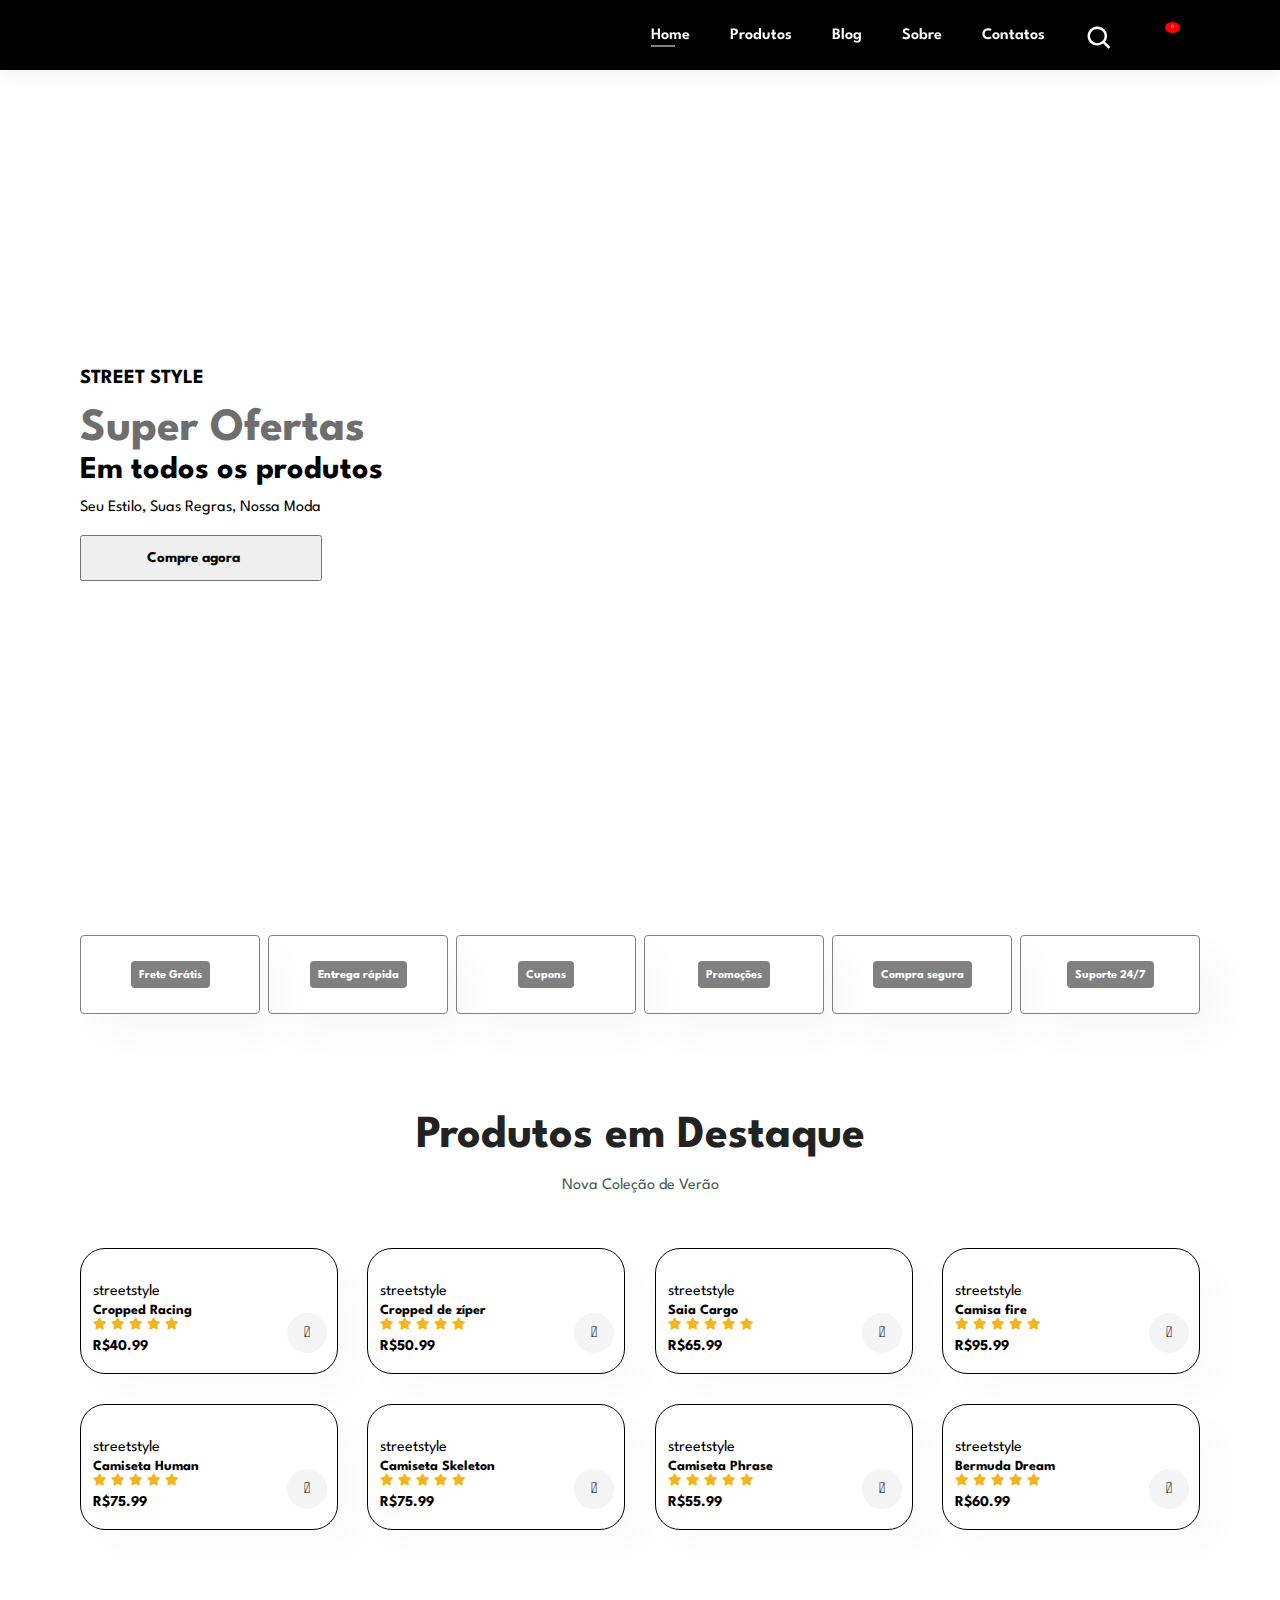
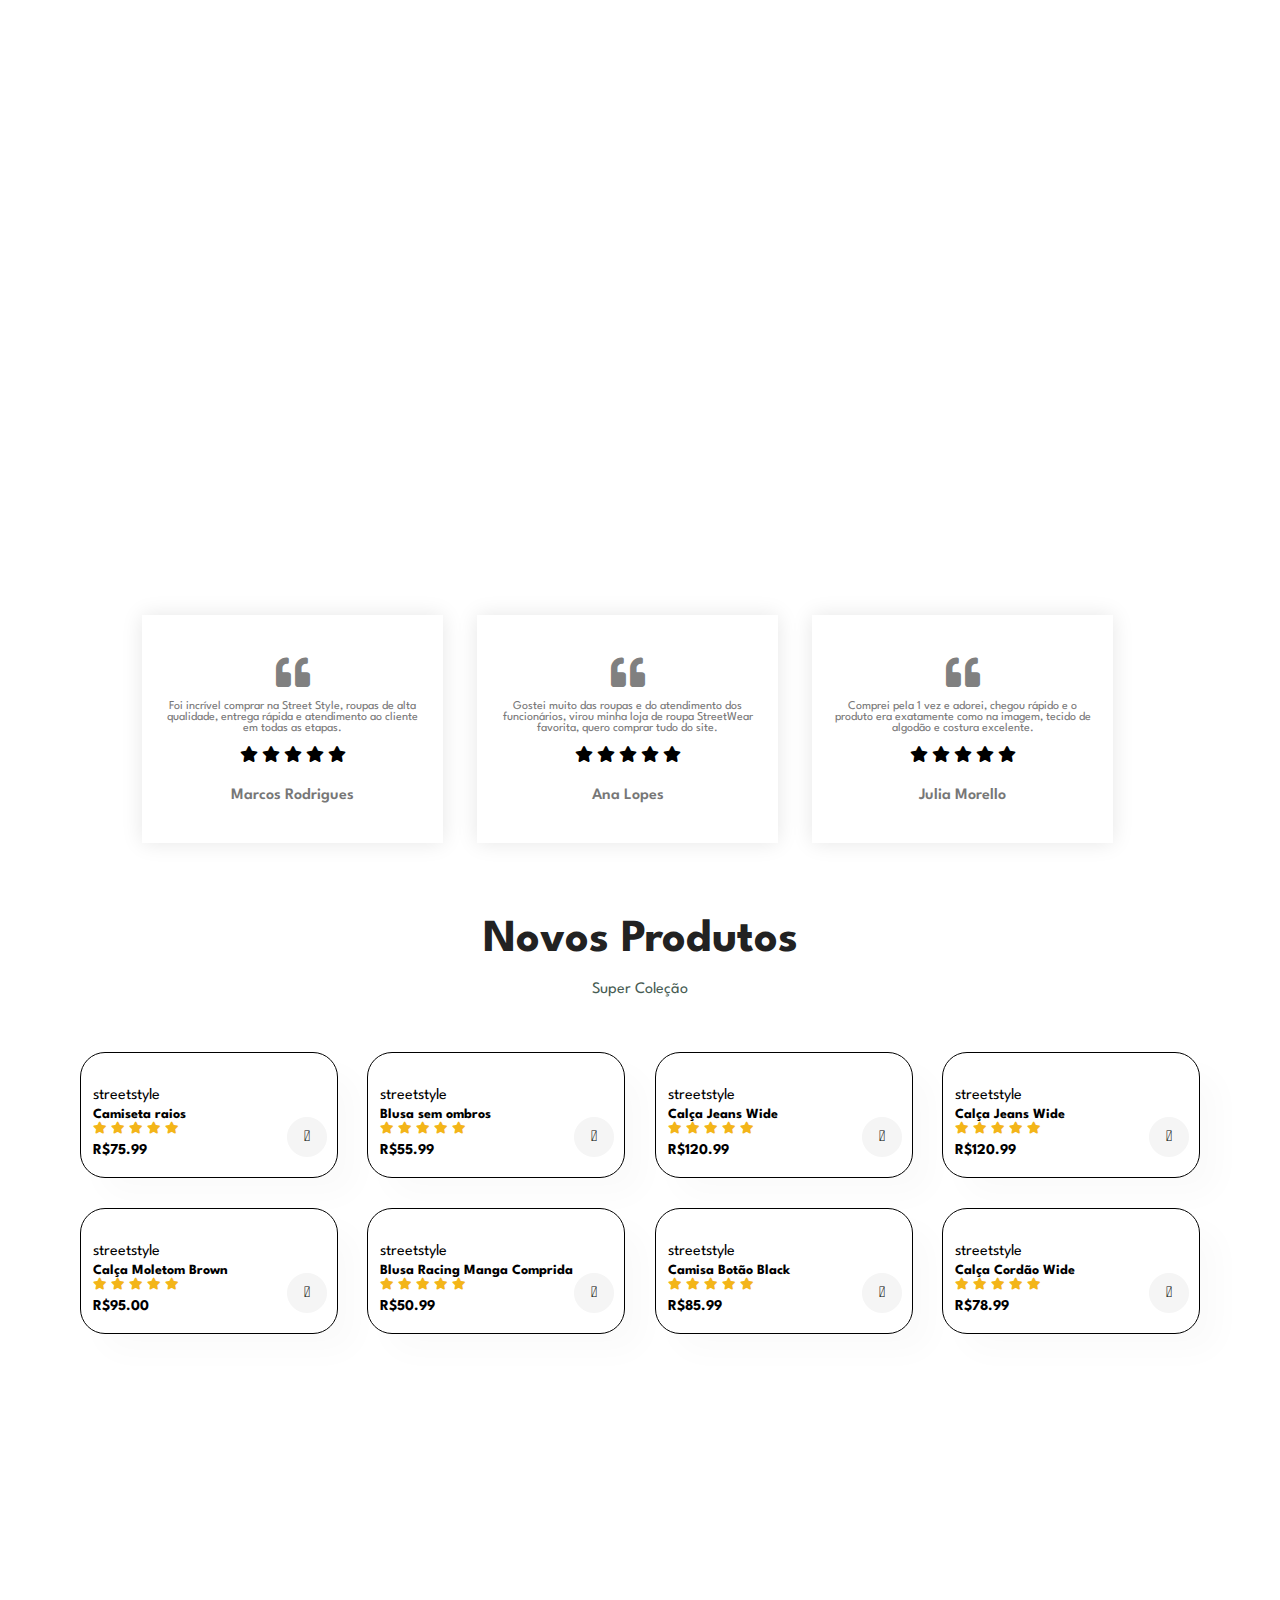
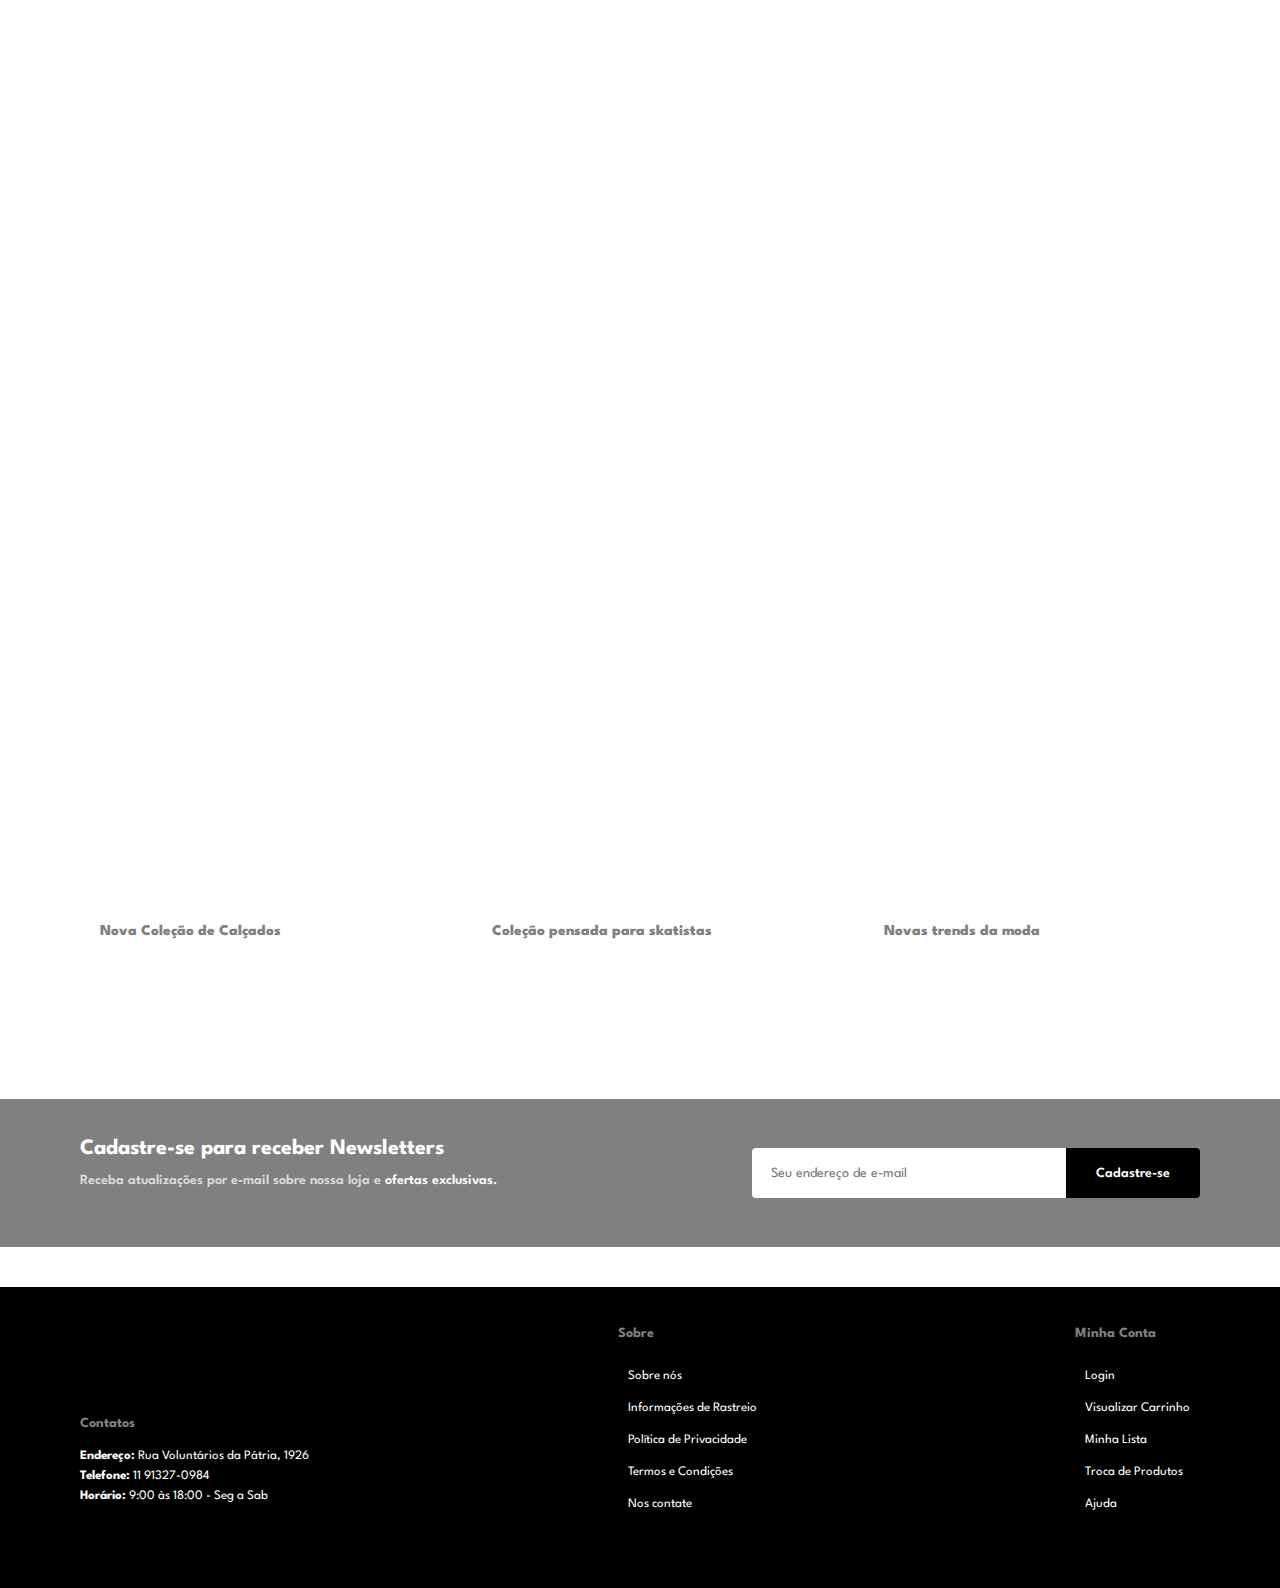
==== index.html @ 83e00765 "Add files via upload" ====
<!DOCTYPE html>
<html lang="pt-br">

<head>
    <meta charset="UTF-8">
    <meta http-equiv="X-UA-Compatible" content="IE=edge">
    <meta name="viewport" content="width=device-width, initial-scale=1.0">
    <title>StreetStyle-Home</title>
    <link href="https://cdn.jsdelivr.net/npm/bootstrap@5.3.2/dist/css/bootstrap.min.css" rel="stylesheet"
        integrity="sha384-T3c6CoIi6uLrA9TneNEoa7RxnatzjcDSCmG1MXxSR1GAsXEV/Dwwykc2MPK8M2HN" crossorigin="anonymous">
        
        <link href='https://unpkg.com/boxicons@2.1.4/css/boxicons.min.css' rel='stylesheet'>
    <link rel="stylesheet" href="https://pro.fontawesome.com/releases/v5.10.0/css/all.css" />
    <link rel="stylesheet" href="style.css">
</head>

<body>
    <!-- Menu -->
  
   
    <section id="header">
    <a href="#"><img src="logo2.png" class="logo" alt=""></a>
    <ul id="navbar" class="menu-desktop">
        <li><a class="active" href="index.html">Home</a></li>
        <li><a href="shop.html">Produtos</a></li>
        <li><a href="blog.html">Blog</a></li>
        <li><a href="sobre.html">Sobre</a></li>
        <li><a href="contatos.html">Contatos</a></li>
        <li><i class='bx bx-search' id="iconepesquisa" onclick="exibirResultadosPesquisa()"></i></li>
        <li id="lg-bag" class="menu-desktop">
            <i class="far fa-shopping-bag" id="icone-carrinho">
                <span id="quantidade-carrinho">0</span>
            </i>
        </li>
        <a href="#" id="close"><i class="far fa-times"></i></a>
    </ul>
    <div id="mobile" class="menu-mobile">
        
    <i class="far fa-shopping-bag" id="icone-carrinho">
            <span id="quantidade-carrinho">0</span>
        </i></a>
        <i id="bar" class="fas fa-outdent"></i>

    </div>
    <div class="carrinho1">
        <h2 class="titulo-carrinho">Seu Carrinho</h2>
        <div class="conteudo-carrinho"></div>
        <div class="total">
            <div class="titulo-total">Total</div>
            <div class="preco-total">R$0</div>
        </div>
        <button type="button" class="btn-comprar">Comprar Agora</button>
        <i class='bx bx-x' id="fechar-carrinho"></i>
    </div>
</section>
    <!-- Inicio -->
    <section id="inicio">
        <h4>STREET STYLE</h4>
        <h2>Super Ofertas</h2>
        <h1>Em todos os produtos</h1>
        <p>Seu Estilo, Suas Regras, Nossa Moda</p>
        <a href="shop.html"><button type="button" class="btn btn-dark">Compre agora</button></a>

    </section>
    <!-- Vantagens da Loja -->
    <section id="destaque" class="section-p1">
        <div class="de-box">
            <h6>Frete Grátis</h6>
        </div>
        <div class="de-box">
            <h6>Entrega rápida</h6>
        </div>
        <div class="de-box">
            <h6>Cupons</h6>
        </div>
        <div class="de-box">
            <h6>Promoções</h6>
        </div>
        <div class="de-box">
            <h6>Compra segura</h6>
        </div>
        <div class="de-box">
            <h6>Suporte 24/7</h6>
        </div>
    </section>

    <section id="produto1" class="section-p1">
        <h2>Produtos em Destaque</h2>
        <p>Nova Coleção de Verão</p>
        <div class="pro-container">
            <div class="pro" onclick="redirecionar('sproduto.html');">

                <img src="prod1.jpg" alt="" class="imagem-produto">
                <div class="des">
                    <span class="categoria">streetstyle</span>
                    <h5 class="titulo-produto">Cropped Racing</h5>
                    <div class="star">
                        <i class="fas fa-star"></i>
                        <i class="fas fa-star"></i>
                        <i class="fas fa-star"></i>
                        <i class="fas fa-star"></i>
                        <i class="fas fa-star"></i>
                    </div>
                    <h4 class="preco">R$40.99</h4>
                </div>
                <i class="fal fa-shopping-cart adicionar-carrinho carrinho" onclick="adicionarAoCarrinho(event);"></i>  <!-- Imagem Carrinho -->
            </div>
            
            <div class="pro"  onclick="redirecionar('produto2.html');">
                <img src="prod2.jpg" alt="" class="imagem-produto"> <!-- Imagem Produto -->
                <div class="des">
                    <span class="categoria">streetstyle</span>
                    <h5 class="titulo-produto">Cropped de zíper</h5> <!-- Nome Produto -->
                    <div class="star">

                        <i class="fas fa-star"></i> <!-- Estrelas do produto -->
                        <i class="fas fa-star"></i>
                        <i class="fas fa-star"></i>
                        <i class="fas fa-star"></i>
                        <i class="fas fa-star"></i>
                    </div>
                    <h4 class="preco">R$50.99</h4>
                </div>
                <i class="fal fa-shopping-cart adicionar-carrinho carrinho" onclick="adicionarAoCarrinho(event);"></i><!-- Imagem Carrinho -->
            </div>
            <div class="pro"  onclick="redirecionar('produto3.html');">
                <img src="prod3.jpg" alt="" class="imagem-produto"> <!-- Imagem Produto -->
                <div class="des">
                    <span class="categoria">streetstyle</span>
                    <h5 class="titulo-produto"><span>Saia Cargo</span></h5>
                    <div class="star">
                        <i class="fas fa-star"></i> <!-- Estrelas do produto -->
                        <i class="fas fa-star"></i>
                        <i class="fas fa-star"></i>
                        <i class="fas fa-star"></i>
                        <i class="fas fa-star"></i>
                    </div>
                    <h4 class="preco">R$65.99</h4>
                </div>
                <i class="fal fa-shopping-cart adicionar-carrinho carrinho" onclick="adicionarAoCarrinho(event);"></i> <!-- Imagem Carrinho -->
            </div>
            <div class="pro" onclick="redirecionar('produto4.html');">
                <img src="prod4.jpg" alt="" class="imagem-produto"> <!-- Imagem Produto -->
                <div class="des">
                    <span class="categoria">streetstyle</span>
                    <h5 class="titulo-produto">Camisa fire</h5> <!-- Nome Produto -->
                    <div class="star">
                        <i class="fas fa-star"></i> <!-- Estrelas do produto -->
                        <i class="fas fa-star"></i>
                        <i class="fas fa-star"></i>
                        <i class="fas fa-star"></i>
                        <i class="fas fa-star"></i>
                    </div>
                    <h4 class="preco">R$95.99</h4>
                </div>
                <i class="fal fa-shopping-cart adicionar-carrinho carrinho" onclick="adicionarAoCarrinho(event);"></i> <!-- Imagem Carrinho -->
            </div>
            <div class="pro"  onclick="redirecionar('produto5.html');">
                <img src="prod5.jpg" alt="" class="imagem-produto"> <!-- Imagem Produto -->
                <div class="des">
                    <span class="categoria">streetstyle</span>
                    <h5 class="titulo-produto">Camiseta Human</h5> <!-- Nome Produto -->
                    <div class="star">
                        <i class="fas fa-star"></i> <!-- Estrelas do produto -->
                        <i class="fas fa-star"></i>
                        <i class="fas fa-star"></i>
                        <i class="fas fa-star"></i>
                        <i class="fas fa-star"></i>
                    </div>
                    <h4 class="preco">R$75.99</h4>
                </div>
                <i class="fal fa-shopping-cart adicionar-carrinho carrinho" onclick="adicionarAoCarrinho(event);"></i> <!-- Imagem Carrinho -->
            </div>
            <div class="pro"  onclick="redirecionar('produto6.html');">
                <img src="prod6.jpg" alt="" class="imagem-produto"> <!-- Imagem Produto -->
                <div class="des">
                    <span class="categoria">streetstyle</span>
                    <h5 class="titulo-produto">Camiseta Skeleton</h5> <!-- Nome Produto -->
                    <div class="star">
                        <i class="fas fa-star"></i> <!-- Estrelas do produto -->
                        <i class="fas fa-star"></i>
                        <i class="fas fa-star"></i>
                        <i class="fas fa-star"></i>
                        <i class="fas fa-star"></i>
                    </div>
                    <h4 class="preco">R$75.99</h4>
                </div>
                <i class="fal fa-shopping-cart adicionar-carrinho carrinho" onclick="adicionarAoCarrinho(event);"></i><!-- Imagem Carrinho -->
            </div>
            <div class="pro"  onclick="redirecionar('produto7.html');">
                <img src="prod7.jpg" alt="" class="imagem-produto"> <!-- Imagem Produto -->
                <div class="des">
                    <span class="categoria">streetstyle</span>
                    <h5 class="titulo-produto">Camiseta Phrase</h5> <!-- Nome Produto -->
                    <div class="star">
                        <i class="fas fa-star"></i> <!-- Estrelas do produto -->
                        <i class="fas fa-star"></i>
                        <i class="fas fa-star"></i>
                        <i class="fas fa-star"></i>
                        <i class="fas fa-star"></i>
                    </div>
                    <h4 class="preco">R$55.99</h4>
                </div>
                <i class="fal fa-shopping-cart adicionar-carrinho carrinho" onclick="adicionarAoCarrinho(event);"></i> <!-- Imagem Carrinho -->
            </div>
            <div class="pro"  onclick="redirecionar('produto8.html');">
                <img src="prod8.jpg" alt="" class="imagem-produto"> <!-- Imagem Produto -->
                <div class="des">
                    <span class="categoria">streetstyle</span>
                    <h5 class="titulo-produto">Bermuda Dream</h5> <!-- Nome Produto -->
                    <div class="star">
                        <i class="fas fa-star"></i> <!-- Estrelas do produto -->
                        <i class="fas fa-star"></i>
                        <i class="fas fa-star"></i>
                        <i class="fas fa-star"></i>
                        <i class="fas fa-star"></i>
                    </div>
                    <h4 class="preco">R$60.99</h4>
                </div>
                <i class="fal fa-shopping-cart adicionar-carrinho carrinho" onclick="adicionarAoCarrinho(event);"></i><!-- Imagem Carrinho -->
            </div>
        </div>
    </section>

    <section id="banner" class="section-m1">
    </section>
    <!-- Depoimentos de Clientes -->
    <div class="depoimentos">
        <div class="container-pequeno">
            <div class="row">
                <div class="col-3">
                    <i class="fa fa-quote-left"></i>
                    <p>Foi incrível comprar na Street Style, roupas de alta qualidade, entrega rápida e
                        atendimento ao cliente em todas as etapas.</p>
                    <div class="star">
                        <i class="fas fa-star"></i> <!-- Avaliação de Estrelas -->
                        <i class="fas fa-star"></i>
                        <i class="fas fa-star"></i>
                        <i class="fas fa-star"></i>
                        <i class="fas fa-star"></i>
                    </div>
                    <img src="av.png" alt="">
                    <h3>Marcos Rodrigues</h3> <!-- Nome do Cliente -->
                </div>
                <div class="col-3">
                    <i class="fa fa-quote-left"></i>
                    <p>Gostei muito das roupas e do atendimento dos funcionários, virou minha loja de roupa StreetWear
                        favorita, quero comprar tudo do site.</p>
                    <div class="star">
                        <i class="fas fa-star"></i> <!-- Avaliação de Estrelas -->
                        <i class="fas fa-star"></i>
                        <i class="fas fa-star"></i>
                        <i class="fas fa-star"></i>
                        <i class="fas fa-star"></i>
                    </div>
                    <img src="ava.png" alt="">
                    <h3>Ana Lopes</h3> <!-- Nome do Cliente -->
                </div>
                <div class="col-3">
                    <i class="fa fa-quote-left"></i>
                    <p>Comprei pela 1 vez e adorei, chegou rápido e o produto era exatamente como na imagem, tecido de
                        algodão e costura excelente.</p>
                    <div class="star">
                        <i class="fas fa-star"></i> <!-- Avaliação de Estrelas -->
                        <i class="fas fa-star"></i>
                        <i class="fas fa-star"></i>
                        <i class="fas fa-star"></i>
                        <i class="fas fa-star"></i>
                    </div>
                    <img src="avi.png" alt="">
                    <h3>Julia Morello</h3> <!-- Nome do Cliente -->
                </div>
            </div>
        </div>
    </div>

    <!-- Parte 2 dos Produtos da Home -->
    <section id="produto1" class="section-p1">
        <h2>Novos Produtos</h2>
        <p>Super Coleção</p>
        <div class="pro-container">
            <div class="pro"  onclick="redirecionar('produto9.html');">
                <img src="prod9.jpg" alt="" class="imagem-produto"> <!-- Imagem Produto -->
                <div class="des">
                    <span class="categoria">streetstyle</span>
                    <h5 class="titulo-produto">Camiseta raios</h5> <!-- Nome Produto -->
                    <div class="star">
                        <i class="fas fa-star"></i> <!-- Estrelas do produto -->
                        <i class="fas fa-star"></i>
                        <i class="fas fa-star"></i>
                        <i class="fas fa-star"></i>
                        <i class="fas fa-star"></i>
                    </div>
                    <h4 class="preco">R$75.99</h4>
                </div>
                <i class="fal fa-shopping-cart adicionar-carrinho carrinho" onclick="adicionarAoCarrinho(event);"></i><!-- Imagem Carrinho -->
            </div>
            <div class="pro"  onclick="redirecionar('produto10.html');">
                <img src="prod10.jpg" alt="" class="imagem-produto"> <!-- Imagem Produto -->
                <div class="des">
                    <span class="categoria">streetstyle</span>
                    <h5 class="titulo-produto">Blusa sem ombros</h5> <!-- Nome Produto -->
                    <div class="star">
                        <i class="fas fa-star"></i> <!-- Estrelas do produto -->
                        <i class="fas fa-star"></i>
                        <i class="fas fa-star"></i>
                        <i class="fas fa-star"></i>
                        <i class="fas fa-star"></i>
                    </div>
                    <h4 class="preco">R$55.99</h4>
                </div>
                <i class="fal fa-shopping-cart adicionar-carrinho carrinho" onclick="adicionarAoCarrinho(event);"></i><!-- Imagem Carrinho -->
            </div>
            <div class="pro"  onclick="redirecionar('produto11.html');">
                <img src="prod11.jpg" alt="" class="imagem-produto"> <!-- Imagem Produto -->
                <div class="des">
                    <span class="categoria">streetstyle</span>
                    <h5 class="titulo-produto">Calça Jeans Wide</h5> <!-- Nome Produto -->
                    <div class="star">
                        <i class="fas fa-star"></i> <!-- Estrelas do produto -->
                        <i class="fas fa-star"></i>
                        <i class="fas fa-star"></i>
                        <i class="fas fa-star"></i>
                        <i class="fas fa-star"></i>
                    </div>
                    <h4 class="preco">R$120.99</h4>
                </div>
                <i class="fal fa-shopping-cart adicionar-carrinho carrinho" onclick="adicionarAoCarrinho(event);"></i><!-- Imagem Carrinho -->
            </div>
            <div class="pro"  onclick="redirecionar('produto12.html');">
                <img src="prod12.jpg" alt="" class="imagem-produto"> <!-- Imagem Produto -->
                <div class="des">
                    <span class="categoria">streetstyle</span>
                    <h5 class="titulo-produto">Calça Jeans Wide</h5> <!-- Nome Produto -->
                    <div class="star">
                        <i class="fas fa-star"></i> <!-- Estrelas do produto -->
                        <i class="fas fa-star"></i>
                        <i class="fas fa-star"></i>
                        <i class="fas fa-star"></i>
                        <i class="fas fa-star"></i>
                    </div>
                    <h4 class="preco">R$120.99</h4>
                </div>
                <i class="fal fa-shopping-cart adicionar-carrinho carrinho" onclick="adicionarAoCarrinho(event);"></i><!-- Imagem Carrinho -->
            </div>
            <div class="pro"  onclick="redirecionar('produto13.html');">
                <img src="prod13.jpg" alt="" class="imagem-produto"> <!-- Imagem Produto -->
                <div class="des">
                    <span class="categoria">streetstyle</span>
                    <h5 class="titulo-produto">Calça Moletom Brown</h5> <!-- Nome Produto -->
                    <div class="star">
                        <i class="fas fa-star"></i> <!-- Estrelas do produto -->
                        <i class="fas fa-star"></i>
                        <i class="fas fa-star"></i>
                        <i class="fas fa-star"></i>
                        <i class="fas fa-star"></i>
                    </div>
                    <h4 class="preco">R$95.00</h4>
                </div>
                <i class="fal fa-shopping-cart adicionar-carrinho carrinho" onclick="adicionarAoCarrinho(event);"></i><!-- Imagem Carrinho -->
            </div>
            <div class="pro"  onclick="redirecionar('produto14.html');">
                <img src="prod14.jpg" alt="" class="imagem-produto"> <!-- Imagem Produto -->
                <div class="des">
                    <span class="categoria">streetstyle</span>
                    <h5 class="titulo-produto">Blusa Racing Manga Comprida</h5> <!-- Nome Produto -->
                    <div class="star">
                        <i class="fas fa-star"></i> <!-- Estrelas do produto -->
                        <i class="fas fa-star"></i>
                        <i class="fas fa-star"></i>
                        <i class="fas fa-star"></i>
                        <i class="fas fa-star"></i>
                    </div>
                    <h4 class="preco">R$50.99</h4>
                </div>
                <i class="fal fa-shopping-cart adicionar-carrinho carrinho" onclick="adicionarAoCarrinho(event);"></i> <!-- Imagem Carrinho -->
            </div>
            <div class="pro"  onclick="redirecionar('produto15.html');">
                <img src="prod15.jpg" alt="" class="imagem-produto"> <!-- Imagem Produto -->
                <div class="des">
                    <span class="categoria">streetstyle</span>
                    <h5 class="titulo-produto">Camisa Botão Black</h5> <!-- Nome Produto -->
                    <div class="star">
                        <i class="fas fa-star"></i> <!-- Estrelas do produto -->
                        <i class="fas fa-star"></i>
                        <i class="fas fa-star"></i>
                        <i class="fas fa-star"></i>
                        <i class="fas fa-star"></i>
                    </div>
                    <h4 class="preco">R$85.99</h4>
                </div>
                <i class="fal fa-shopping-cart adicionar-carrinho carrinho" onclick="adicionarAoCarrinho(event);"></i><!-- Imagem Carrinho -->
            </div>
            <div class="pro"  onclick="redirecionar('produto16.html');">
                <img src="prod16.jpg" alt="" class="imagem-produto"> <!-- Imagem Produto -->
                <div class="des">
                    <span class="categoria">streetstyle</span>
                    <h5 class="titulo-produto">Calça Cordão Wide</h5> <!-- Nome Produto -->
                    <div class="star">
                        <i class="fas fa-star"></i> <!-- Estrelas do produto -->
                        <i class="fas fa-star"></i>
                        <i class="fas fa-star"></i>
                        <i class="fas fa-star"></i>
                        <i class="fas fa-star"></i>
                    </div>
                    <h4 class="preco">R$78.99</h4>
                </div>
                <i class="fal fa-shopping-cart adicionar-carrinho carrinho" onclick="adicionarAoCarrinho(event);"></i><!-- Imagem Carrinho -->
            </div>
        </div>
    </section>
    <!-- Banners Home -->
    <section id="sm-banner" class="section-p1">
        <div class="banner-box">    <!-- Banner 1 -->
            <h4>Super Ofertas</h4>
            <h2>Pague 1 peça e leve 2</h2>
            <span>As melhores peças promocionais</span>
            <button class="white">Saiba Mais</button>
        </div>
        <div class="banner-box banner-box2">    <!-- Banner 2 -->
            <h4>Verão/Outuno</h4>
            <h2>Próxima temporada</h2>
            <span>O melhor estilo para o seu guarda-roupa</span>
            <button class="white">Coleção</button>
        </div>
    </section>

    <section id="banner3">
        <div class="banner-box">    <!-- Banner 3 -->
            <h2>Super Novidade</h2>
            <h3>Nova Coleção de Calçados</h3>
        </div>
        <div class="banner-box banner-box2">    <!-- Banner 4 -->
            <h2>Praticidade para esportes</h2>
            <h3>Coleção pensada para skatistas</h3>
        </div>
        <div class="banner-box banner-box3">    <!-- Banner 5 -->
            <h2>Para seu Dia-a-Dia</h2>
            <h3>Novas trends da moda</h3>
        </div>
    </section>
    <!-- Inscrição para usúarios receberem atualizações da loja -->
    <section id="newsletter" class="section-p1 section-m1">
        <div class="newstext">
            <h4>Cadastre-se para receber Newsletters</h4>
            <p>Receba atualizações por e-mail sobre nossa loja e <span>ofertas exclusivas.</span></p>
        </div>
        <div class="form">
            <input type="email" placeholder="Seu endereço de e-mail" required>
            <button type="submit" class="normal">Cadastre-se</button>
        </div>
    </section>
    <!-- Footer -->
    <footer class="section-p1">
        <div class="col">
            <img class="logo" src="logo2.png" alt="">
            <h4>Contatos</h4>
            <p><strong>Endereço: </strong>Rua Voluntários da Pátria, 1926</p>
            <p><strong>Telefone: </strong> 11 91327-0984</p>
            <p><strong>Horário: </strong> 9:00 às 18:00 - Seg a Sab</p>
            <div class="icon">
                <i class="fab fa-facebook-f"></i>
                <i class="fab fa-twitter"></i>
                <i class="fab fa-instagram"></i>
                <i class="fab fa-pinterest-p"></i>
                <i class="fab fa-youtube"></i>
            </div>
        </div>
        </div>

        <div class="col">
            <h4>Sobre</h4>
            <a href="#">Sobre nós</a>
            <a href="#">Informações de Rastreio</a>
            <a href="#">Política de Privacidade</a>
            <a href="#">Termos e Condições</a>
            <a href="#">Nos contate</a>
        </div>

        <div class="col">
            <h4>Minha Conta</h4>
            <a href="#">Login</a>
            <a href="#">Visualizar Carrinho</a>
            <a href="#">Minha Lista</a>
            <a href="#">Troca de Produtos</a>
            <a href="#">Ajuda</a>
        </div>

        </div>
    </footer>

    <script src="script.js"></script>
</body>

</html>
---- style.css ----
@charset "utf-8";
@import url("https://fonts.googleapis.com/css2?family=Spartan:wght@100;200;300;400;500;600;700;800;900&display=swap");

* {
  margin: 0;
  padding: 0;
  box-sizing: border-box; /* Informa ao navegador que é necessário levar em conta as bordas e margens nos valores que eu
especificar para a largura e altura de um elemento */
  font-family: "Spartan", sans-serif;
}

html {
  scroll-behavior: smooth;   /* Permite que os elementos se mova suavimente na rolagem */
}
linkpagina2
/* Estilo Global */

h1 {
  font-size: 50px;
  line-height: 64px;
  color: #222;
}

h2 {
  font-size: 46px;
  line-height: 54px;
  color: #222;
}

h4 {
  font-size: 20px;
  color: #222;
}

h6 {
  font-weight: 700;
  font-size: 12px;
}

p {
  font-size: 16px;
  color: #465b52;
  margin: 15px 0 20px 0;
}

.section-p1 {
  padding: 40px 80px;
}

.section-m1 {
  margin: 40px 0;
}
/* Botões do Escopo Global */

button.white {
  font-size: 13px;
  font-weight: 600;
  padding: 11px 18px;
  color: #fff;
  background-color: transparent;
  cursor: pointer;
  border: 1px solid #fff;
  outline: none;
  transition: 0.2s;
}

button.normal {
  font-size: 14px;
  font-weight: 600;
  padding: 15px 30px;
  color: #000;
  background-color: #fff;
  border-radius: 4px;
  cursor: pointer; /* Define o cursor do mouse como um ponteiro sobre determinado elemnento*/
  border: none;
  outline: none;
  transition: 0.2s;
}

#quantidade-carrinho {
  position: absolute;
  top: 0;
  right: 0;
  background-color: red; /* Cor de fundo para destacar o número */
  color: white; /* Cor do texto do número */
  font-size: 0.3em; /* Tamanho da fonte do número */
  border-radius: 50%; /* Para tornar o fundo do número circular */
  padding: 3px 6px; /* Espaçamento interno para o número */
}

body {
  width: 100%;
}

/* Header */

#header {
  display: flex;
  align-items: center;
  justify-content: space-between;
  padding: 20px 80px;
  background: black;
  box-shadow: 0 5px 15px rgba(0, 0, 0, 0.06);
  z-index: 999;
  position: sticky;
  top: 0;
  left: 0;
}

#navbar {
  display: flex;
  align-items: center;
  justify-content: center;
}

#navbar li {
  list-style: none;
  padding: 0 20px;
  position: relative;
}

#navbar li a {
  text-decoration: none;
  font-size: 16px;
  font-weight: 600;
  color: white;
  transition: 0.3s ease;
}

#navbar li a:hover #navbar li a.active {
  color: grey;
}

#navbar li a.active::after,
#navbar li a:hover::after {
  content: "";
  width: 30%;
  height: 2px;
  background: grey;
  position: absolute;
  bottom: -4px;
  left: 20px;
}
.logo {
height: 60px;
}
#mobile {
  display: none;
  align-items: center;
}

#close {
  display: none;
}

/* Página-Home */

#inicio {
  background-image: url("heroi.png");
  height: 90vh;
  width: 100%;
  background-size: cover;
  background-position: top 25% right 0;
  padding: 0 80px;
  display: flex;
  flex-direction: column;
  align-items: flex-start;
  justify-content: center;
}

#inicio h4 {
  padding-bottom: 15px;
  color: rgb(0, 0, 0)
}

#inicio h2 {
  color: rgb(110, 110, 110)
}
#inicio h1{
  color: rgb(0, 0, 0);
}

#inicio p {
  color: rgb(0, 0, 0);
}

#inicio button {
  padding: 14px 80px 14px 65px;
  cursor: pointer;
  font-weight: 700;
  font-size: 15px;
}

.carrinho1 {
    position: fixed;
    top: 0;
    right: -100%;
    width: 360px;
    min-height: 100vh;
    padding: 20px;
    background: white;
    box-shadow: -2px 0 4px hsl(0 2% 15% / 10%);
    transition: 0.3s;
} 

.carrinho1.ativo {
    right: 0;
    display: block;
}
.carrinho1 {
  /* ... Outras regras de estilo ... */
  display: none;
}

.carrinho1.mostrar-carrinho {
  display: block; /* Exibe o carrinho quando a classe 'mostrar-carrinho' está presente */
}

.titulo-carrinho {
    text-align: center;
    font-size: 1.5rem;
    font-weight: 600;
    margin-top: 2rem;
} 

 .caixa-carrinho {
    display: grid;
    grid-template-columns: 32% 50% 18%;
    align-items: center;
    gap: 1rem;
} 

.img-carrinho {
    width: 100px;
    height: 100px;
    object-fit: contain;
    padding: 10px;
}

.titulo-produto-carrinho {
    font-size: 1rem;
    text-transform: uppercase;
}

.preco-carrinho {
    font-weight: 500;
}

 .quantidade-carrinho {
    border: 1px solid black;
    outline-color: red;
    width: 2.4rem;
    text-align: center;
    font-size: 1rem;
} 

.remover-carrinho {
    font-size: 24px;
    color: red;
    cursor: pointer;
}

.total {
    display: flex;
    justify-content: flex-end;
    margin-top: 1.5rem;
    border-top: 1px solid black;
}

.titulo-total {
    font-size: 1rem;
    font-weight: 600;
}

.preco-total {
    margin-left: 0.5rem;
    padding: 2px;
}

.btn-comprar {
    display: flex;
    margin: 1.5rem auto 0 auto;
    padding: 12px 20px;
    border: none;
    background: black;
    color: white;
    font-size: 1rem;
    font-weight: 500;
    cursor: pointer;
}

.btn-comprar:hover {
    background: grey;
}

#fechar-carrinho {
    position: absolute;
    top: 1rem;
    right: 0.8rem;
    font-size: 2rem;
    color: black;
    cursor: pointer;
}


#icone-carrinho {
  color: white;
  position: relative;
  font-size: 1.6rem;
}

#iconepesquisa {
  color: white;
  position: relative;
  font-size: 1.8rem;
  top: 4.7px;
}

#quantidade-carrinho {
    position: absolute;
    top: 0;
    right: 0;
    background-color: red; /* Cor de fundo para destacar o número */
    color: white; /* Cor do texto do número */
    font-size: 0.3rem; /* Tamanho da fonte do número */
    border-radius: 50%; /* Para tornar o fundo do número circular */
    padding: 3px 6px; /* Espaçamento interno para o número */
}
/* Vantagens-Loja */

#destaque {
  display: flex;
  align-items: center;
  justify-content: space-between;
  flex-wrap: wrap;
}

#destaque .de-box {
  width: 180px;
  text-align: center;
  padding: 25px 15px;
  box-shadow: 20px 20px 34px rgba(0, 0, 0, 0.03);
  border: 1px solid grey;
  border-radius: 4px;
  margin: 15px 0;
}

#destaque .de-box:hover {
  box-shadow: 10px 10px 54px rgba(70, 62, 221, 0.1);
}

#destaque .de-box img {
  width: 100%;
  margin-bottom: 10px;
}

#destaque .de-box h6 {
  display: inline-block;
  padding: 9px 8px 6px 8px;
  line-height: 1;
  border-radius: 4px;
  color: white;
  background-color: grey;
}

/* Produtos */

#produto1 {
  text-align: center;
}

#produto1 .pro-container {
  display: flex;
  justify-content: space-between;
  padding-top: 20px;
  flex-wrap: wrap;
}

#produto1 .pro {
  width: 23%;
  min-width: 250px;
  padding: 10px 12px;
  border: 1px solid black;
  border-radius: 25px;
  cursor: pointer;
  box-shadow: 20px 20px 30px rgba(0, 0, 0, 0.02);
  margin: 15px 0;
  transition: 0.2s ease;
  position: relative;
}

#produto1 .pro:hover {
  box-shadow: 20px 20px 30px rgba(0, 0, 0, 0.06);
}

#produto1 .pro img {
  width: 100%;
  border-radius: 20px;
}

#produto1 .pro .des {
  text-align: start;
  padding: 10px 0;
}

#produto1 .pro .des .span {
  color: #606063;
  font-size: 12px;
}

#produto1 .pro .des h5 {
  padding-top: 5px;
  color: black;
  font-size: 14px;
}

#produto1 .pro .des i {
  font-size: 12px;
  color: rgb(243, 181, 25);
}

#produto1 .pro .des h4,h5 {
  padding-top: 7px;
  font-size: 15px;
  font-weight: 700;
  color: black;
}

#produto1 .pro .carrinho {
  width: 40px;
  height: 40px;
  line-height: 40px;
  border-radius: 50px;
  background-color: whitesmoke;
  font-weight: 500;
  color: black;
  border: 1px solid whitesmoke;
  position: absolute;
  bottom: 20px;
  right: 10px;
}

/* Banner Principal Home */

#banner {
  display: flex;
  flex-direction: column;
  justify-content: center;
  align-items: center;
  text-align: center;
  background-image: url("bannerhomej.png");
  width: 100%;
  height: 50vh;
  background-size: cover;
  background-position: center;
}

/* Depoimentos */

.row {
  display: flex;
  align-items: center;
  flex-wrap: wrap;
  justify-content: space-around;
}

.col-3 {
  flex-basis: 30%;
  min-width: 250px;
  margin-bottom: 30px;
}

.col-3 img {
  width: 100%;
}

.depoimentos {
  padding-top: 100px;

}

.container-pequeno {
  max-width: 1080px;
  margin: auto;
  padding-left: 25px;
  padding-right: 50px;
}

.depoimentos .col-3 {
  text-align: center;
  padding: 40px 20px;
  box-shadow: 0 0 20px 0px rgba(0, 0, 0, 0.1);
  cursor: pointer;
  transition: transform 0.5s;
}

.depoimentos .col-3 img {
  width: 50px;
  margin-top: 20px;
  border-radius: 50%;
}

.depoimentos .col-3:hover {
  transform: translateY(-10px);
}

.fa.fa-quote-left {
  font-size: 34px;
  color: grey;
}

.col-3 p {
  font-size: 12px;
  margin: 12px 0;
  color: #777;
}


.col-3 p {
  font-size: 12px;
  margin: 12px 0;
  color: #777;
}

.depoimentos .col-3 h3 {
  font-weight: 600;
  ;
  color: #777;
  font-size: 16px;
}

/* Banner página inicial */

#banner h4 {
  color: #fff;
  font-size: 16px;
}

#banner h2 {
  color: #fff;
  font-size: 30px;
  padding: 10px 0;
}

#banner h2 span {
  color: grey;
}

#banner button:hover {
  background: black;
  color: #fff;
}

#sm-banner {
  display: flex;
  justify-content: space-between;
  flex-wrap: wrap;
}

#sm-banner .banner-box {
  display: flex;
  flex-direction: column;
  justify-content: center;
  align-items: flex-start;
  background-image: url("banner.jpg");
  min-width: 580px;
  height: 50vh;
  background-size: cover;
  background-position: center;
  padding: 30px;
}

#sm-banner .banner-box2 {
  background-image: url("banners.jpg");
}

#sm-banner h4 {
  color: #fff;
  font-size: 20px;
  font-weight: 300;
}

#sm-banner h2 {
  color: #fff;
  font-size: 28px;
  font-weight: 800;
}

#sm-banner span {
  color: #fff;
  font-size: 14px;
  font-weight: 500;
  padding-bottom: 15px;
}

#sm-banner .banner-box:hover button {
  background: grey;
  border: 1px solid grey;
}

#banner3 {
  display: flex;
  justify-content: space-between;
  flex-wrap: wrap;
  padding: 0 80px;
}

#banner3 .banner-box {
  display: flex;
  flex-direction: column;
  justify-content: center;
  align-items: flex-start;
  background-image: url("ban4.jpg");
  min-width: 30%;
  height: 30vh;
  background-size: cover;
  background-position: center;
  padding: 20px;
  margin-bottom: 20px;
}

#banner3 .banner-box2 {
  background-image: url("ban3.jpg");
}

#banner3 .banner-box3 {
  background-image: url("imgbanner.jpg");
}

#banner3 h2 {
  color: #fff;
  font-weight: 900;
  font-size: 22px;
}

#banner3 h3 {
  color: grey;
  font-weight: 800;
  font-size: 15px;
}

/* Newsletter */

#newsletter {
  display: flex;
  justify-content: space-between;
  flex-wrap: wrap;
  align-items: center;
  background-color: grey;
}

#newsletter h4 {
  font-size: 22px;
  font-weight: 700;
  color: #fff;
}

#newsletter p {
  font-size: 14px;
  font-weight: 600;
  color: #dddddd;
}

#newsletter p span {
  color: white;
}

#newsletter .form {
  display: flex;
  width: 40%;
}

#newsletter input {
  height: 3.125rem;
  padding: 0 1.25em;
  font-size: 14px;
  width: 100%;
  border: 1px solid transparent;
  border-radius: 4px;
  outline: none;
  border-top-right-radius: 0;
  border-bottom-right-radius: 0;
}

#newsletter button {
  background-color: black;
  color: #fff;
  white-space: nowrap;
  border-top-left-radius: 0;
  border-bottom-left-radius: 0;
}

/* Footer */

footer{
  display: flex;
  flex-wrap: wrap;
  justify-content: space-between;
  background-color: #000;
}

footer .col{
  display: flex;
  flex-direction: column;
  align-items: flex-start;
  margin-bottom: 20px;
}

footer .logo{
  margin-bottom: 30px;
}

footer h4{
  font-size: 14px;
  padding-bottom: 20px;
  color: grey;
}

footer p{
  font-size: 13px;
  margin: 0 0 8px 0;
  color: white;
}

footer a{
  font-size: 13px;
  text-decoration: none;
  color: #ffffff;
  margin: 10px;
}

footer .follow{
  margin-top: 20px;
}

footer .follow i{
  color: #fdfdfd;
  padding-right: 4px;
  cursor: pointer;
}

/*----------------Página Produtos----------------------*/

#page-header {
  background-image: url("imgp3.jpg");
  width: 100%;
  height: 40vh;
  background-size: cover;
  display: flex;
  justify-content: center;
  text-align: center;
  flex-direction: column;
  padding: 14px;
}

#page-header h2,
#page-header p {
  color: #fff;
}

#pagination {
  text-align: center;
}

#pagination a {
  text-decoration: none;
  background-color: black;
  padding: 15px 20px;
  border-radius: 4px;
  color: #fff;
  font-weight: 600;
}

#pagination a i {
  font-size: 16px;
  font-weight: 600;
}

/*----------------------Detalhes do Produto-----------------------*/
#prodetalhes {
  display: flex;
  margin-top: 20px;
}

#prodetalhes .só-um-produto {
  width: 40%;
  margin-right: 50px;
}

.small-img-group {
  display: flex;
  justify-content: space-between;
}

.small-img-col {
  flex-basis: 24%;
  cursor: pointer;
}

#prodetalhes .so-um-produto {
  width: 50%;
  padding: 30px;
}


#prodetalhes .so-um-produto h4 {
  padding: 40px 0 20px 0;
}

#prodetalhes .so-um-produto h2 {
  font-size: 26px;
}

#prodetalhes .so-um-produto select {
  display: block;
  padding: 5px 10px;
  margin-bottom: 10px;
}

#prodetalhes  .so-um-produto input {
  width: 50px;
  height: 47px;
  padding: 10px;
  font-size: 16px;
  margin-right: 10px;
}

#prodetalhes  .so-um-produto input:focus {
  outline: none;
}

#prodetalhes  .so-um-produto button {
  background: grey;
  color: #fff;
}

#prodetalhes .so-um-produto {
  line-height: 25px;
}



/*---------------------Página Blog------------------------------*/

#page-header.blog-header {
  background-image: url("ban.jpg");
}

#blog {
  padding: 150px 150px 0 150px;
}

#blog .blog-box {
  display: flex;
  align-items: center;
  width: 100%;
  position: relative;
  padding-bottom: 90px;
}

#blog .blog-img {
  width: 50%;
  margin-right: 40px;
}

#blog img {
  width: 100%;
  height: 300px;
  object-fit: cover;
}

#blog .blog-detalhes {
  width: 50%;
}

#blog .blog-detalhes a {
  text-decoration: none;
  font-size: 11px;
  color: #000;
  font-weight: 700;
  position: relative;
  transition: 0.3s;
}

#blog .blog-detalhes a::after {
  content: "";
  width: 50px;
  height: 1px;
  background-color: #000;
  position: absolute;
  top: 4px;
  right: -60px;
}

#blog .blog-detalhes a:hover {
  color: grey;
}

#blog .blog-detalhes a:hover::after {
  background-color: grey;
}

#blog .blog-box h1 {
  position: absolute;
  top: -40px;
  left: 0;
  font-size: 70px;
  font-weight: 700;
  color: #c9cbce;
  z-index: -9;
}

/*------------------------Página Sobre--------------------------------*/
#page-header.sobre-header {
  background-image: url("sobre1.jpg");
}

#sobre-head {
  display: flex;
  align-items: center;
  text-align: justify;
}

#sobre-head img {
  width: 50%;
  height: auto;
}

#sobre-head div {
  padding-left: 40px;
}

/*-------------------------Página-Contato-------------------------*/

#contato-detalhes {
  display: flex;
  align-items: center;
  justify-content: space-between;
}

#contato-detalhes .detalhes {
  width: 40%;
}

#contato-detalhes .detalhes span,
#form-detatlhes form span {
  font-size: 12px;
}

#contato-detalhes .detalhes h2,
#form-detalhes form h2 {
  font-size: 26px;
  line-height: 35px;
  padding: 20px 0;
}

#contato-detalhes .detalhes h3 {
  font-size: 16px;
  padding-bottom: 15px;
}


#contato-detalhes .detalhes li {
  list-style: none;
  display: flex;
  padding: 10px 0;
}

#contato-detalhes .detalhes li i {
  font-size: 14px;
  padding-right: 22px;
}

#contato-detalhes .detalhes li p {
  margin: 0;
  font-size: 14px;
}


#contato-detalhes .map {
  width: 55%;
  height: 400px;
}


#contato-detalhes .map iframe {
  width: 100%;
  height: 100%;
}

#form-detalhes {
  display: flex;
  justify-content: space-between;
  margin: 30px;
  padding: 80px;
  border: 1px solid #e1e1e1;
}


#form-detalhes form {
  width: 65%;
  display: flex;
  flex-direction: column;
  align-items: flex-start;
}

#form-detalhes form input,
#form-detalhes form textarea {
  width: 100%;
  padding: 12px 15px;
  outline: none;
  margin-bottom: 20px;
  border: 1px solid grey
}

#form-detalhes form button {
  background-color: black;
  color: #fff;
}

/*---------------Página do carrinho---------------------*/

#carrinho {
  overflow-x: auto;
}

#carrinho table {
  width: 100%;
  border-collapse: collapse;
  table-layout: fixed;
  white-space: nowrap;
}

#carrinho table img {
  width: 70px;
}

#carrinho table td:nth-child(1) {
  width: 100px;
  text-align: center;
}

#carrinho table td:nth-child(2) {
  width: 150px;
  text-align: center;
}

#carrinho table td:nth-child(3) {
  width: 250px;
  text-align: center;
}

#carrinho table td:nth-child(4),
#carrinho table td:nth-child(5),
#carrinho table td:nth-child(6) {
  width: 150px;
  text-align: center;
}

#carrinho table td:nth-child(5) input {
  width: 70px;
  padding: 10px 5px 10px 15px;
}

#carrinho table thead {
  border: 1px solid grey;
  border-left: none;
  border-right: none;
}

#carrinho table thead td {
  font-weight: 700;
  text-transform: uppercase;
  font-size: 13px;
  padding: 18px 0;
}

#carrinho table tbody tr td {
  padding-top: 15px;
}

#carrinho table tbody td {
  font-size: 13px;
}

#carrinho-add {
  display: flex;
  flex-wrap: wrap;
  justify-content: space-between;
}

#cupom {
  width: 50%;
  margin-bottom: 30px;
}

#coupom h3,
#subtotal h3 {
  padding-bottom: 15px;
}

#cupom input {
  padding: 10px 20px;
}

#cupom input {
  padding: 10px 20px;
  outline: none;
  width: 60%;
  margin-right: 10px;
  border: 1px solid grey;
}

#cupom button,
#subtotal button {
  background-color: black;
  color: #fff;
  padding: 12px 20px;
}

#subtotal {
  width: 50%;
  margin-bottom: 30px;
  border: 1px solid grey;
  padding: 30px;
}

#subtotal table {
  border-collapse: collapse;
  width: 100%;
  margin-bottom: 20px;
}

#subtotal table td {
  width: 50%;
  border: 1px solid grey;
  padding: 10px;
  font-size: 13px;
}


/* Media Query */

@media (max-width:799px) {
  .section-p1 {
    padding: 40px 40px;
  }

  #navbar {
    display: flex;
    flex-direction: column;
    align-items: flex-start;
    justify-content: flex-start;
    position: fixed;
    top: 0;
    right: -300px;
    height: 100vh;
    width: 300px;
    background-color: #000000;
    box-shadow: 0 40px;
    box-shadow: 0 40px 60px rgba(0, 0, 0, 0.1);
    padding: 80px 0 0 10px;
    transition: 0.3s;
  }

  #navbar.active {
    right: 0px;
  }

  #navbar li {
    margin-bottom: 25px;
  }

  #mobile {
    display: flex;
    align-items: center;
  }

  #mobile i {
    color: white;
    font-size: 24px;
    padding-left: 20px;
  }

  #close {
    display: initial;
    position: absolute;
    top: 30px;
    left: 30px;
    color: white;
    font-size: 24px;
  }

  
 

  #lg-bag {
    display: none;
  }

  

  #inicio{
    height: 70vh;
    padding: 0 80px;
    background-position: top 30% right 30%;
  }

  #destaque {
    justify-content: center;
  }

  #destaque .de-box {
    margin: 15px 15px;
  }

  #produto1 .pro-container {
    justify-content: center;
  }

  #produto1 .pro {
    margin: 15px;
  }

  #banner {
    height: 20vh;
  }

  #sm-banner .banner-box {
    min-width: 100%;
    height: 30vh;
  }

  #banner3 {
    padding: 0 40px;
  }

  #banner3 .banner-box {
    width: 28%;
  }

  #newsletter .form {
    width: 70%;
  }


  /*---------------------------Página-Contato----------------------*/
  #form-detalhes {
    padding: 40px;
  }

  #form-detalhes form {
    width: 50%;
    display: flex;
  }

}


@media (max-width: 477px) {

  .section-p1 {
    padding: 20px;
  }

  #header {
    padding: 10px 30px;
  }

  h1 {
    font-size: 38px;
  }

  h2 {
    font-size: 32px;
  }

  #inicio {
    padding: 0 20px;
    background-position: 55%;
  }

  #destaque {
    justify-content: space-between;
  }

  #destaque .de-box {
    width: 155px;
    margin: 0 0 15px 0;
  }

  #produto1 .pro {
    width: 100%;
  }

  #banner {
    height: 40vh;
  }

  #sm-banner .banner-box {
    height: 40vh;
  }

  #sm-banner .banner-box2 {
    margin-top: 20px;
  }

  #banner3 {
    padding: 0 20px;
  }

  #banner3 .banner-box {
    width: 100%;
  }

  #newsletter {
    padding: 40px 20px;
  }

  #newsletter .form {
    width: 100%;
  }

  /*------------------------Só-Um-Produto------------------------*/
#prodetalhes {
  display: flex;
  flex-direction: column;
}

#prodetalhes .so-um-produto {
  width: 100%;
  margin-right: 0px;
}

#prodetalhes .so-detalhes {
  width: 100%;
}



  /*-------------------Página-Blog----------------------------*/

  #blog {
    padding: 100px 20px 0 20px;
  }

  #blog .blog-box {
    display: flex;
    flex-direction: column;
    align-items: flex-start;
  }

  #blog .blog-img {
    width: 100%;
    margin-right: 0px;
    margin-bottom: 30px;
  }

  #blog .blog-detalhes {
    width: 100%;
  }


  /*-------------------------Página-sobre-------------------*/
  #sobre-head {
    flex-direction: column;
  }

  #sobre-head img {
    width: 100%;
    margin-bottom: 20px;
  }

  #sobre-head div {
    padding-left: 0px;
  }

  /*-----------------------Página-Contato-----------------*/
  #contato-detalhes {
    flex-direction: column;
  }

  #contato-detalhes  .detalhes {
    width: 100%;
    margin-bottom: 30px;
  }

  #contato-detalhes .map {
    width: 100%;
  }

  #form-detalhes {
    margin: 10px;
    padding: 30px 10px;
    flex-wrap: wrap;
  }

  #form-detalhes form {
    width: 100%;
    margin-bottom: 30px;
  }

  /*-----------------------Página-Carrinho--------------------*/
  #carrinho-add {
    flex-direction: column;
  }

  #cupom {
    width: 100%;
  }

  #subtotal {
    width: 100%;
    padding: 20px;
  }
}

@media (max-width: 400px) {
  .carrinho1 {
    width:320px;
  }
}

@media (max-width: 360px) {
  .carrinho1 {
    width: 280px;
  }
}
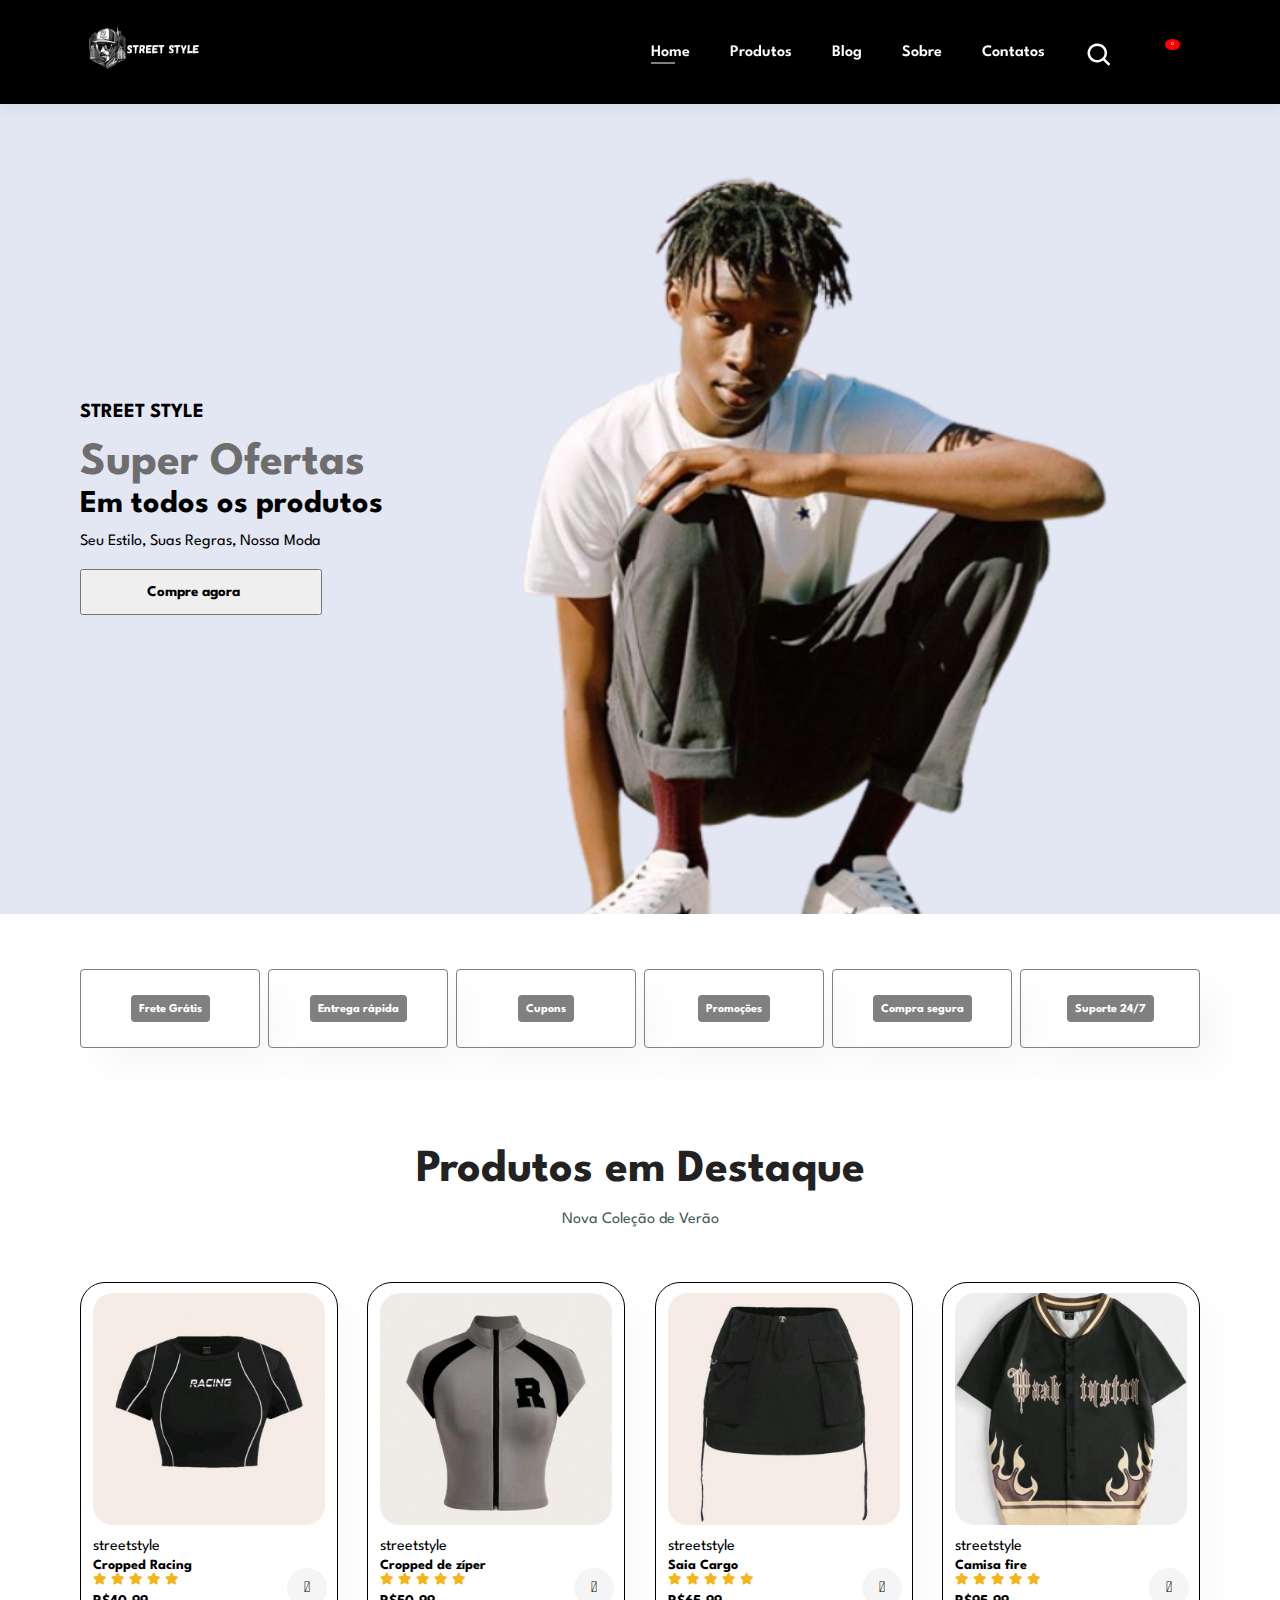
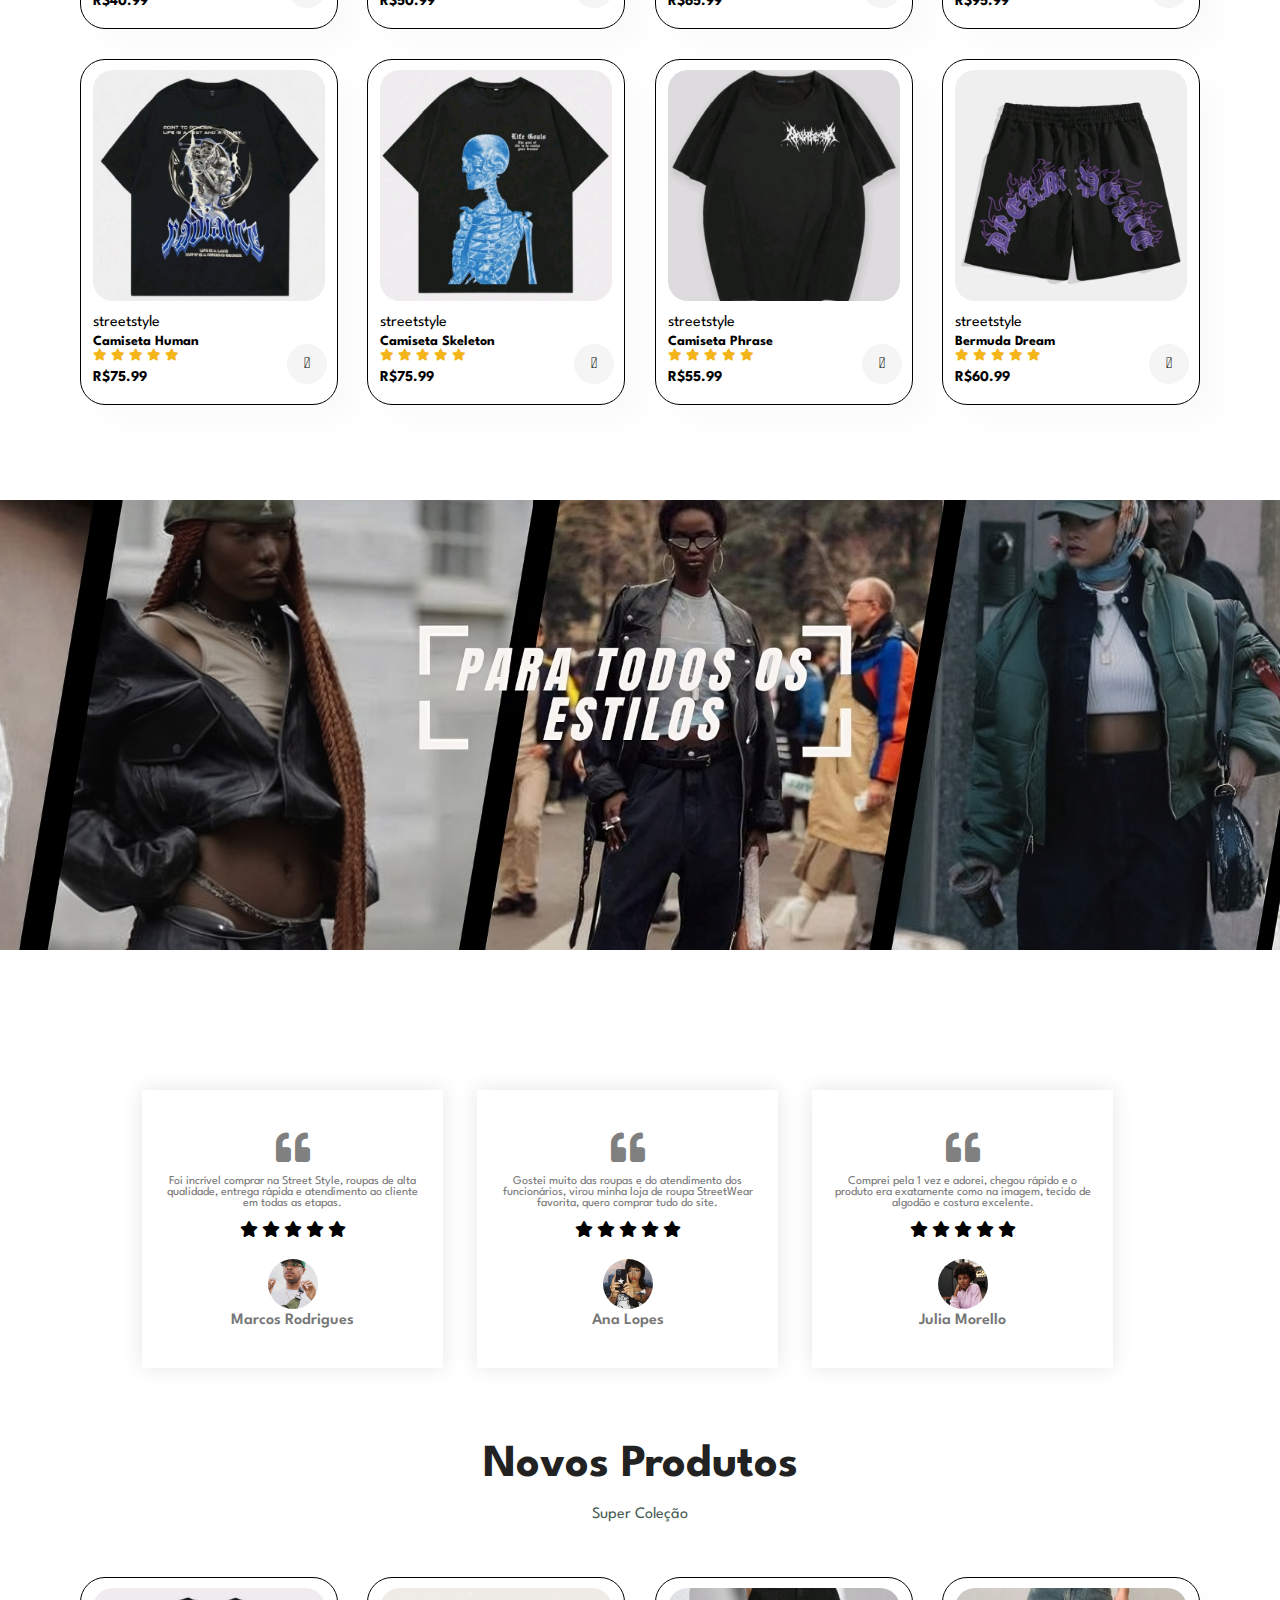
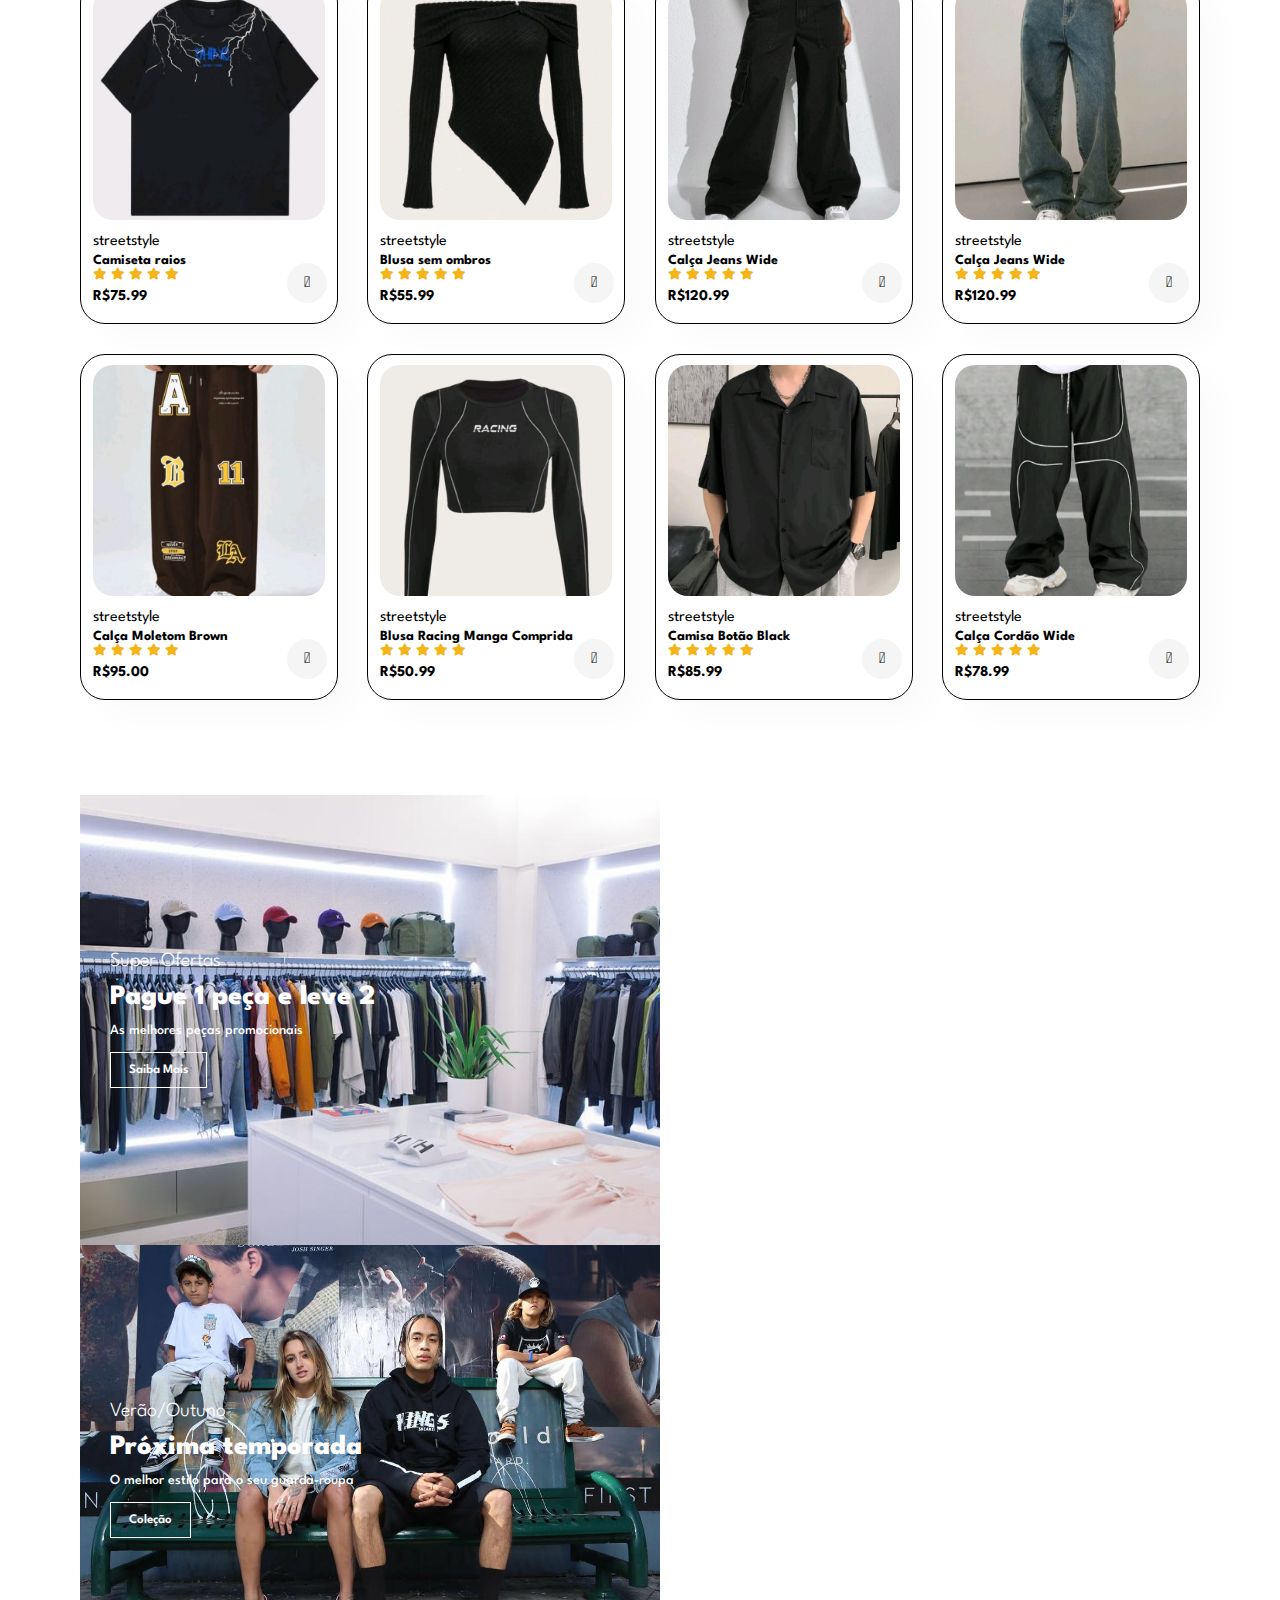
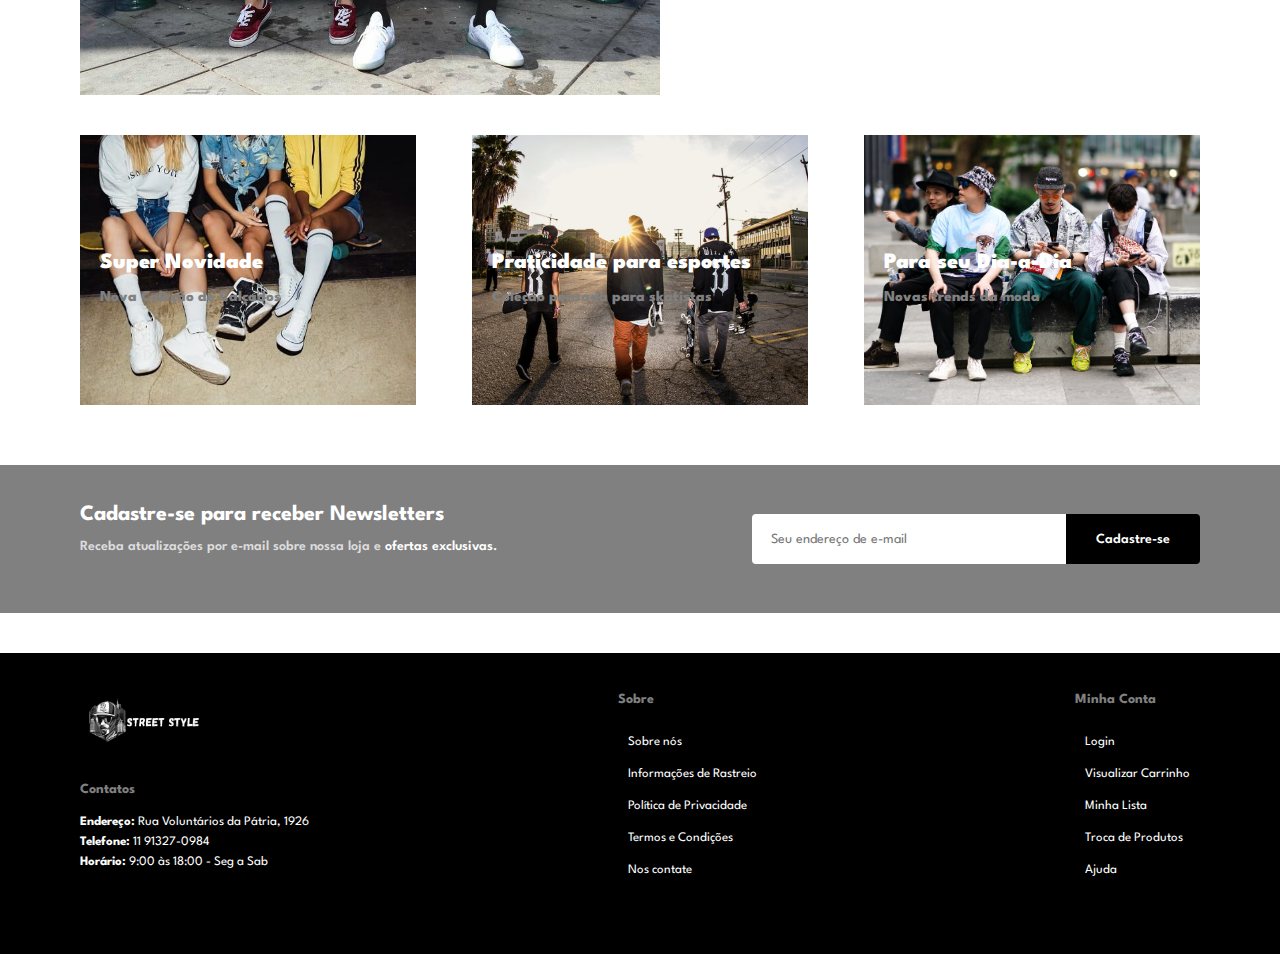
==== commit 6ada1ef3: "Update index.html" ====
--- a/index.html
+++ b/index.html
@@ -492,4 +492,4 @@
     <script src="script.js"></script>
 </body>
 
-</html>+</html>
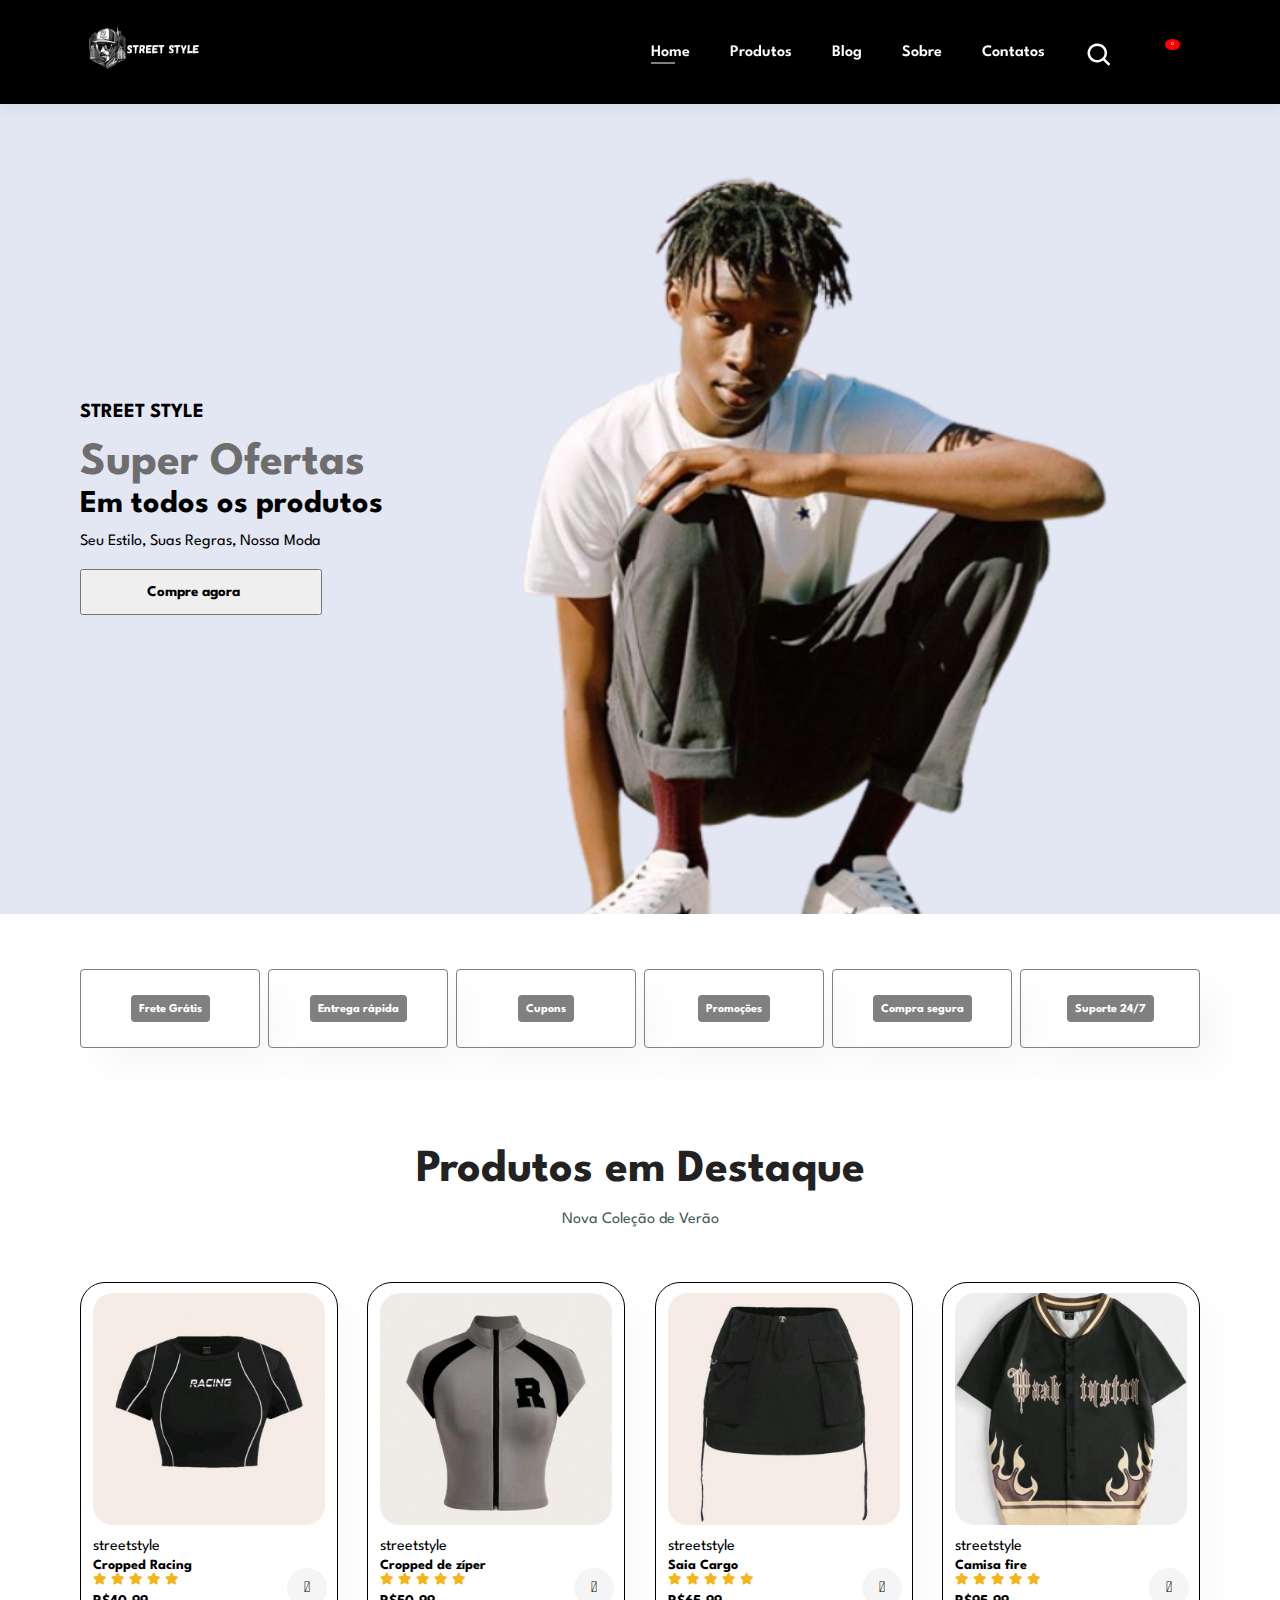
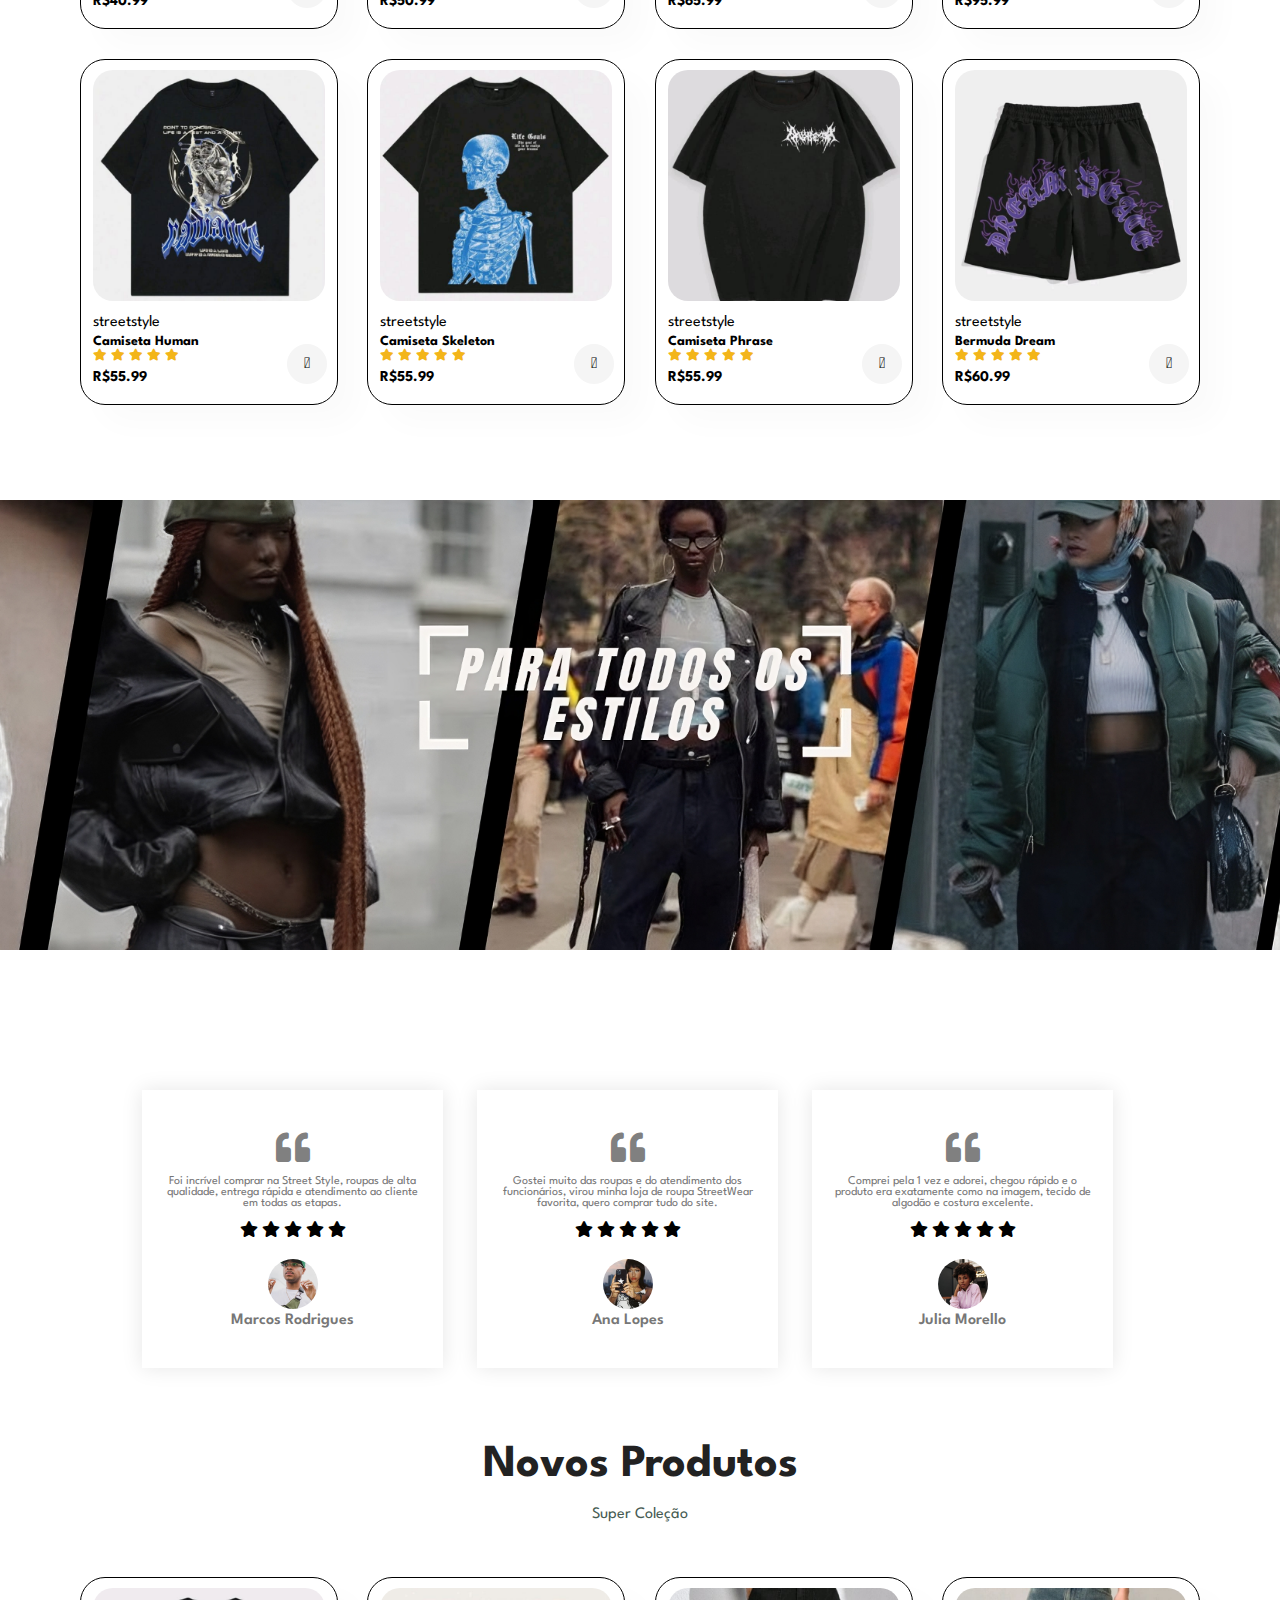
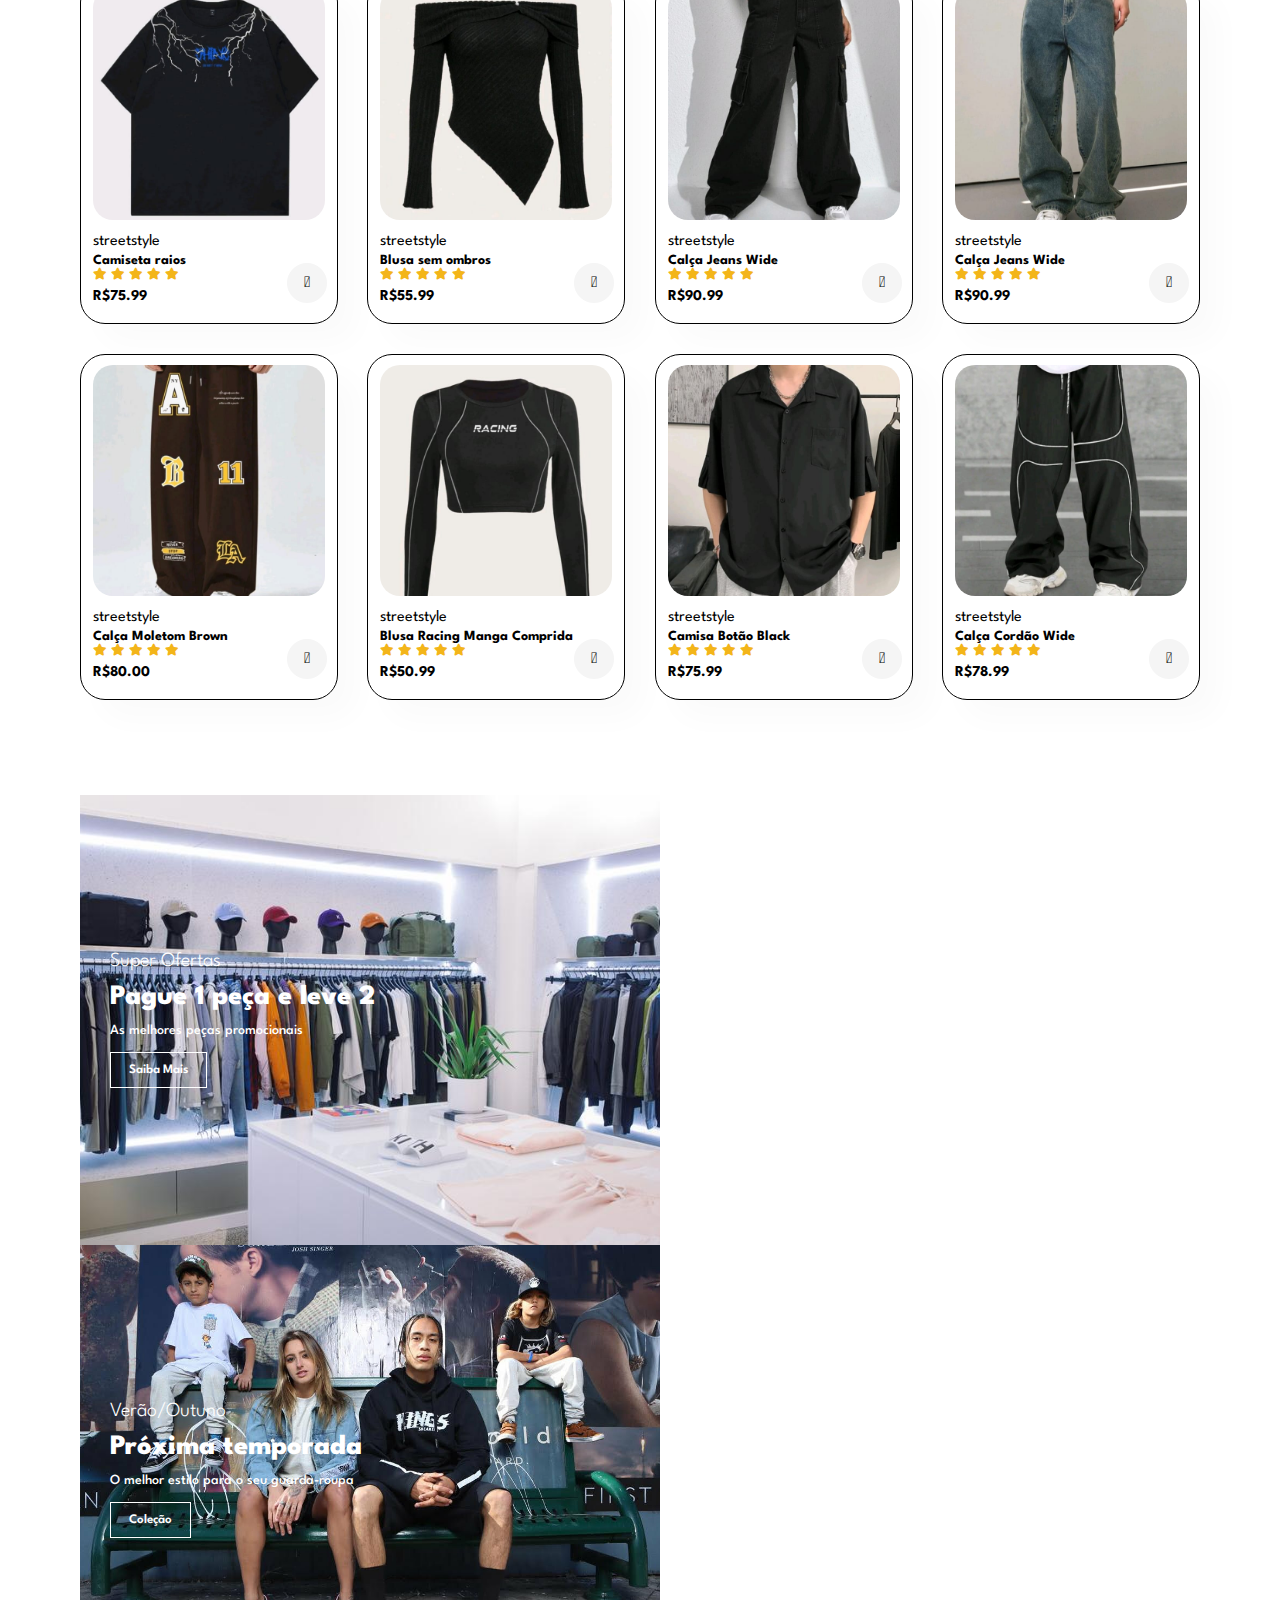
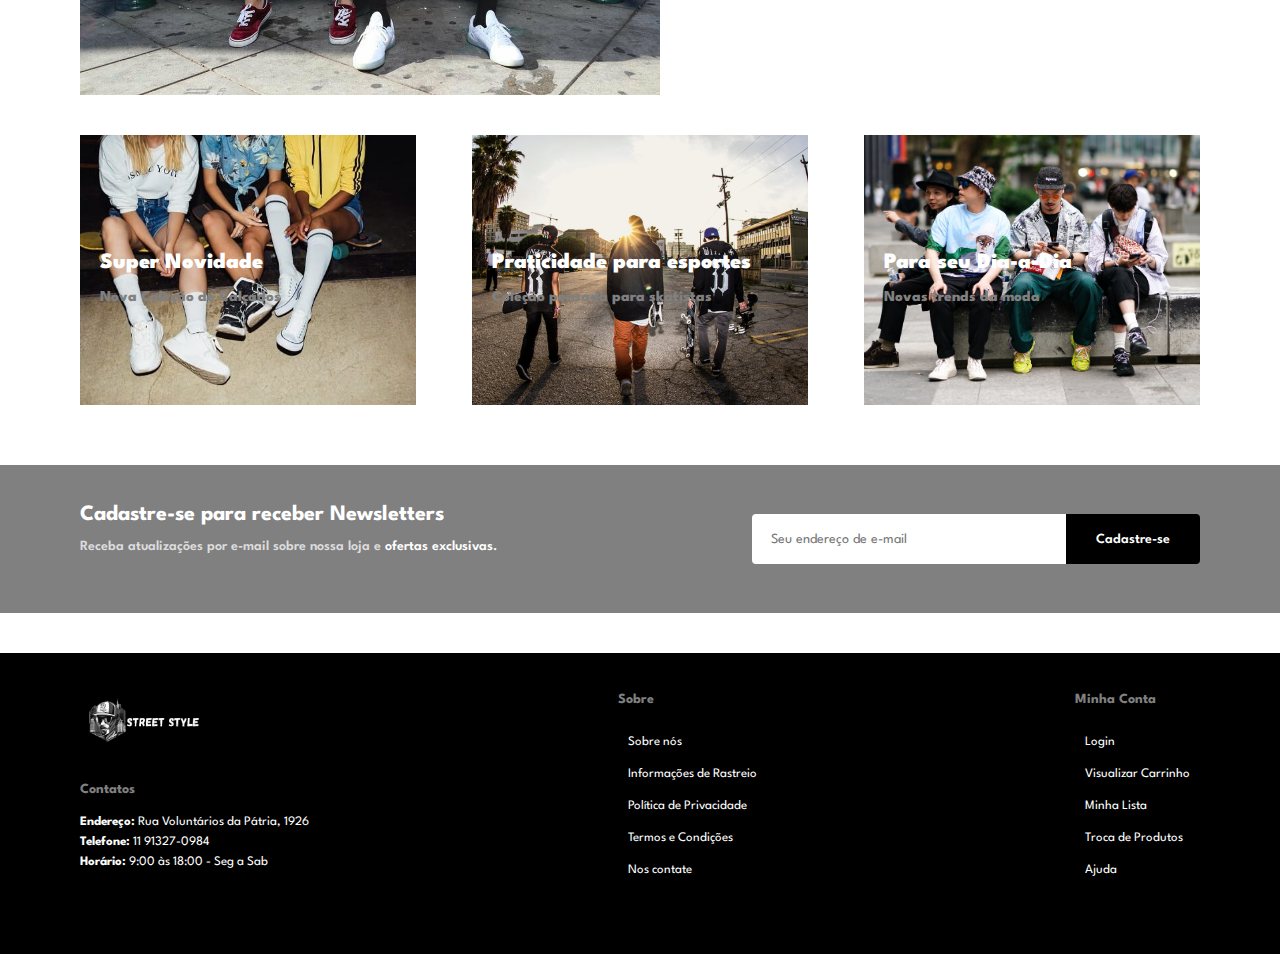
==== commit e079df9a: "Update index.html7" ====
--- a/index.html
+++ b/index.html
@@ -167,7 +167,7 @@
                         <i class="fas fa-star"></i>
                         <i class="fas fa-star"></i>
                     </div>
-                    <h4 class="preco">R$75.99</h4>
+                    <h4 class="preco">R$55.99</h4>
                 </div>
                 <i class="fal fa-shopping-cart adicionar-carrinho carrinho" onclick="adicionarAoCarrinho(event);"></i> <!-- Imagem Carrinho -->
             </div>
@@ -183,7 +183,7 @@
                         <i class="fas fa-star"></i>
                         <i class="fas fa-star"></i>
                     </div>
-                    <h4 class="preco">R$75.99</h4>
+                    <h4 class="preco">R$55.99</h4>
                 </div>
                 <i class="fal fa-shopping-cart adicionar-carrinho carrinho" onclick="adicionarAoCarrinho(event);"></i><!-- Imagem Carrinho -->
             </div>
@@ -323,7 +323,7 @@
                         <i class="fas fa-star"></i>
                         <i class="fas fa-star"></i>
                     </div>
-                    <h4 class="preco">R$120.99</h4>
+                    <h4 class="preco">R$90.99</h4>
                 </div>
                 <i class="fal fa-shopping-cart adicionar-carrinho carrinho" onclick="adicionarAoCarrinho(event);"></i><!-- Imagem Carrinho -->
             </div>
@@ -339,7 +339,7 @@
                         <i class="fas fa-star"></i>
                         <i class="fas fa-star"></i>
                     </div>
-                    <h4 class="preco">R$120.99</h4>
+                    <h4 class="preco">R$90.99</h4>
                 </div>
                 <i class="fal fa-shopping-cart adicionar-carrinho carrinho" onclick="adicionarAoCarrinho(event);"></i><!-- Imagem Carrinho -->
             </div>
@@ -355,7 +355,7 @@
                         <i class="fas fa-star"></i>
                         <i class="fas fa-star"></i>
                     </div>
-                    <h4 class="preco">R$95.00</h4>
+                    <h4 class="preco">R$80.00</h4>
                 </div>
                 <i class="fal fa-shopping-cart adicionar-carrinho carrinho" onclick="adicionarAoCarrinho(event);"></i><!-- Imagem Carrinho -->
             </div>
@@ -387,7 +387,7 @@
                         <i class="fas fa-star"></i>
                         <i class="fas fa-star"></i>
                     </div>
-                    <h4 class="preco">R$85.99</h4>
+                    <h4 class="preco">R$75.99</h4>
                 </div>
                 <i class="fal fa-shopping-cart adicionar-carrinho carrinho" onclick="adicionarAoCarrinho(event);"></i><!-- Imagem Carrinho -->
             </div>
